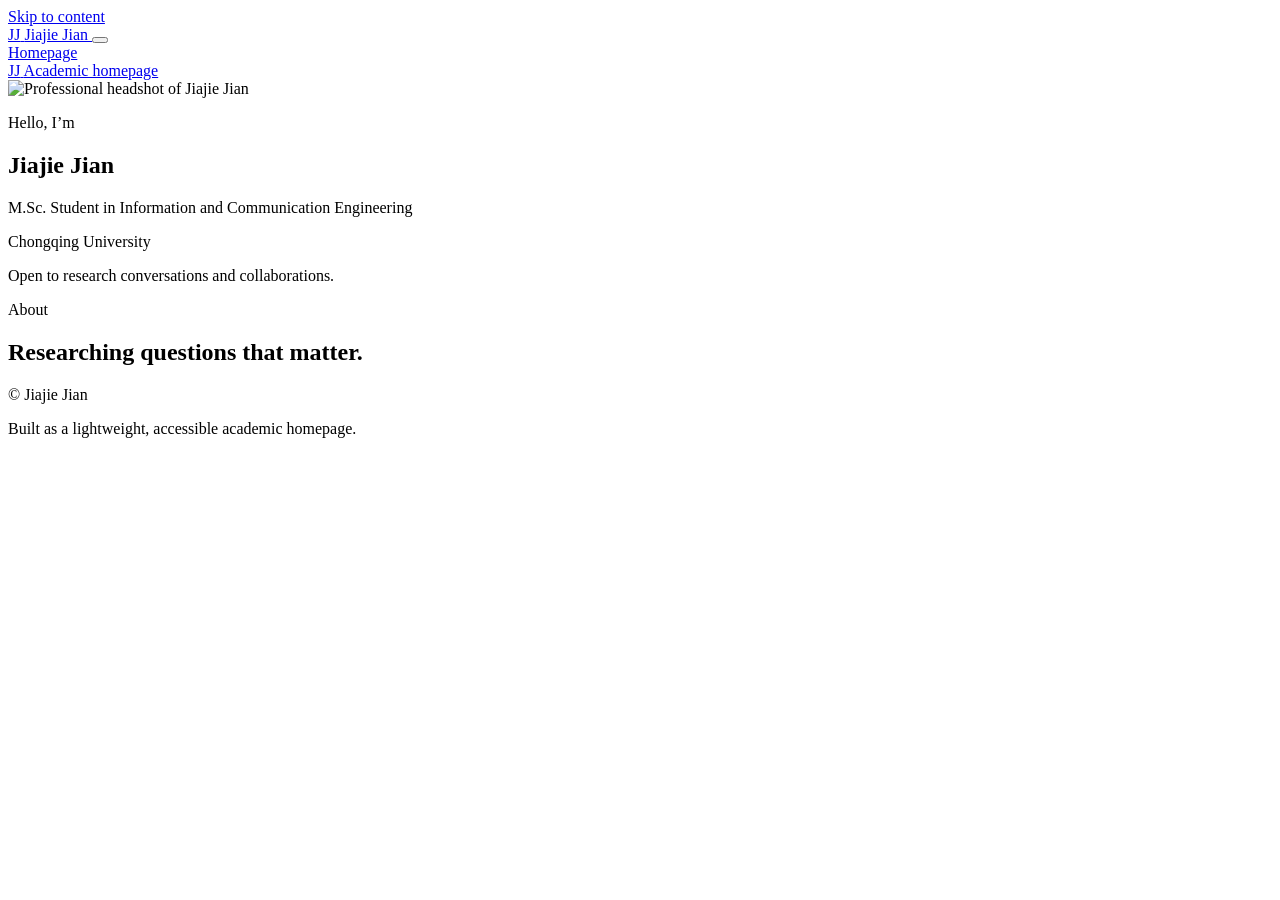
==== index.html @ 4a0895a1 "Refresh renamed site assets" ====
<!doctype html>
<html lang="en">
  <head>
    <meta charset="UTF-8" />
    <meta name="viewport" content="width=device-width, initial-scale=1.0" />
    <meta
      name="description"
      content="Academic homepage of Jiajie Jian — wireless systems, signal processing, publications, and research."
    />
    <meta name="theme-color" content="#fdfefe" />
    <title>Jiajie Jian · Academic Homepage</title>
    <link rel="icon" href="assets/favicon.svg?v=6" type="image/svg+xml" />
    <link rel="stylesheet" href="styles.css?v=5" />
    <link rel="stylesheet" href="publication-gallery.css" />
    <link rel="stylesheet" href="editorial.css?v=34" />
    <script src="site-data.js?v=9" defer></script>
    <script src="script.js?v=14" defer></script>
    <script src="analytics.js?v=2" defer></script>
  </head>
  <body class="theme-editorial">
    <a class="skip-link" href="#main-content">Skip to content</a>

    <header class="mobile-header">
      <a class="mobile-brand" href="#about" aria-label="Go to the top">
        <span class="brand-mark" data-initials>JJ</span>
        <span data-short-name>Jiajie Jian</span>
      </a>
      <button
        class="menu-button"
        type="button"
        aria-expanded="false"
        aria-controls="mobile-navigation"
        aria-label="Open navigation"
      >
        <span></span><span></span><span></span>
      </button>
    </header>
    <nav class="mobile-nav" id="mobile-navigation" aria-label="Mobile navigation"></nav>

    <nav class="desktop-nav" aria-label="Main navigation">
      <a class="nav-home" href="#about" aria-label="Homepage">Homepage</a>
      <div class="nav-links" id="desktop-navigation"></div>
    </nav>

    <div class="page-shell">
      <aside class="sidebar" aria-label="Profile">
        <div class="sidebar-inner">
          <a class="brand" href="#about" aria-label="Go to the top">
            <span class="brand-mark" data-initials>JJ</span>
            <span class="brand-wordmark">Academic homepage</span>
          </a>

          <div class="profile">
            <div class="portrait-frame">
              <img
                id="profile-photo"
                src="assets/jace-or-jian-city-profile.png"
                alt="Professional headshot of Jiajie Jian"
              />
            </div>
            <p class="eyebrow">Hello, I’m</p>
            <h1 id="profile-name">Jiajie Jian</h1>
            <p class="profile-role" id="profile-role">M.Sc. Student in Information and Communication Engineering</p>
            <p class="profile-affiliation" id="profile-affiliation">Chongqing University</p>
          </div>

          <div class="profile-meta" id="profile-meta"></div>
          <div class="profile-links" id="profile-links"></div>

          <p class="sidebar-note">
            Open to research conversations and collaborations.
          </p>
        </div>
      </aside>

      <div class="content-column">
        <main id="main-content">
          <section class="hero section-block" id="about" data-section="about">
            <div class="section-kicker">About</div>
            <h2 id="hero-heading">Researching questions that matter.</h2>
            <div class="intro-copy" id="intro-copy"></div>
            <div class="hero-actions" id="hero-actions"></div>
            <div class="research-strip" id="research-strip"></div>
          </section>

          <div id="dynamic-sections"></div>
        </main>

        <footer>
          <p>© <span id="current-year"></span> <span data-short-name>Jiajie Jian</span></p>
          <p>Built as a lightweight, accessible academic homepage.</p>
        </footer>
      </div>
    </div>

    <noscript>
      <div class="noscript-message">This site needs JavaScript enabled to display its content.</div>
    </noscript>
  </body>
</html>
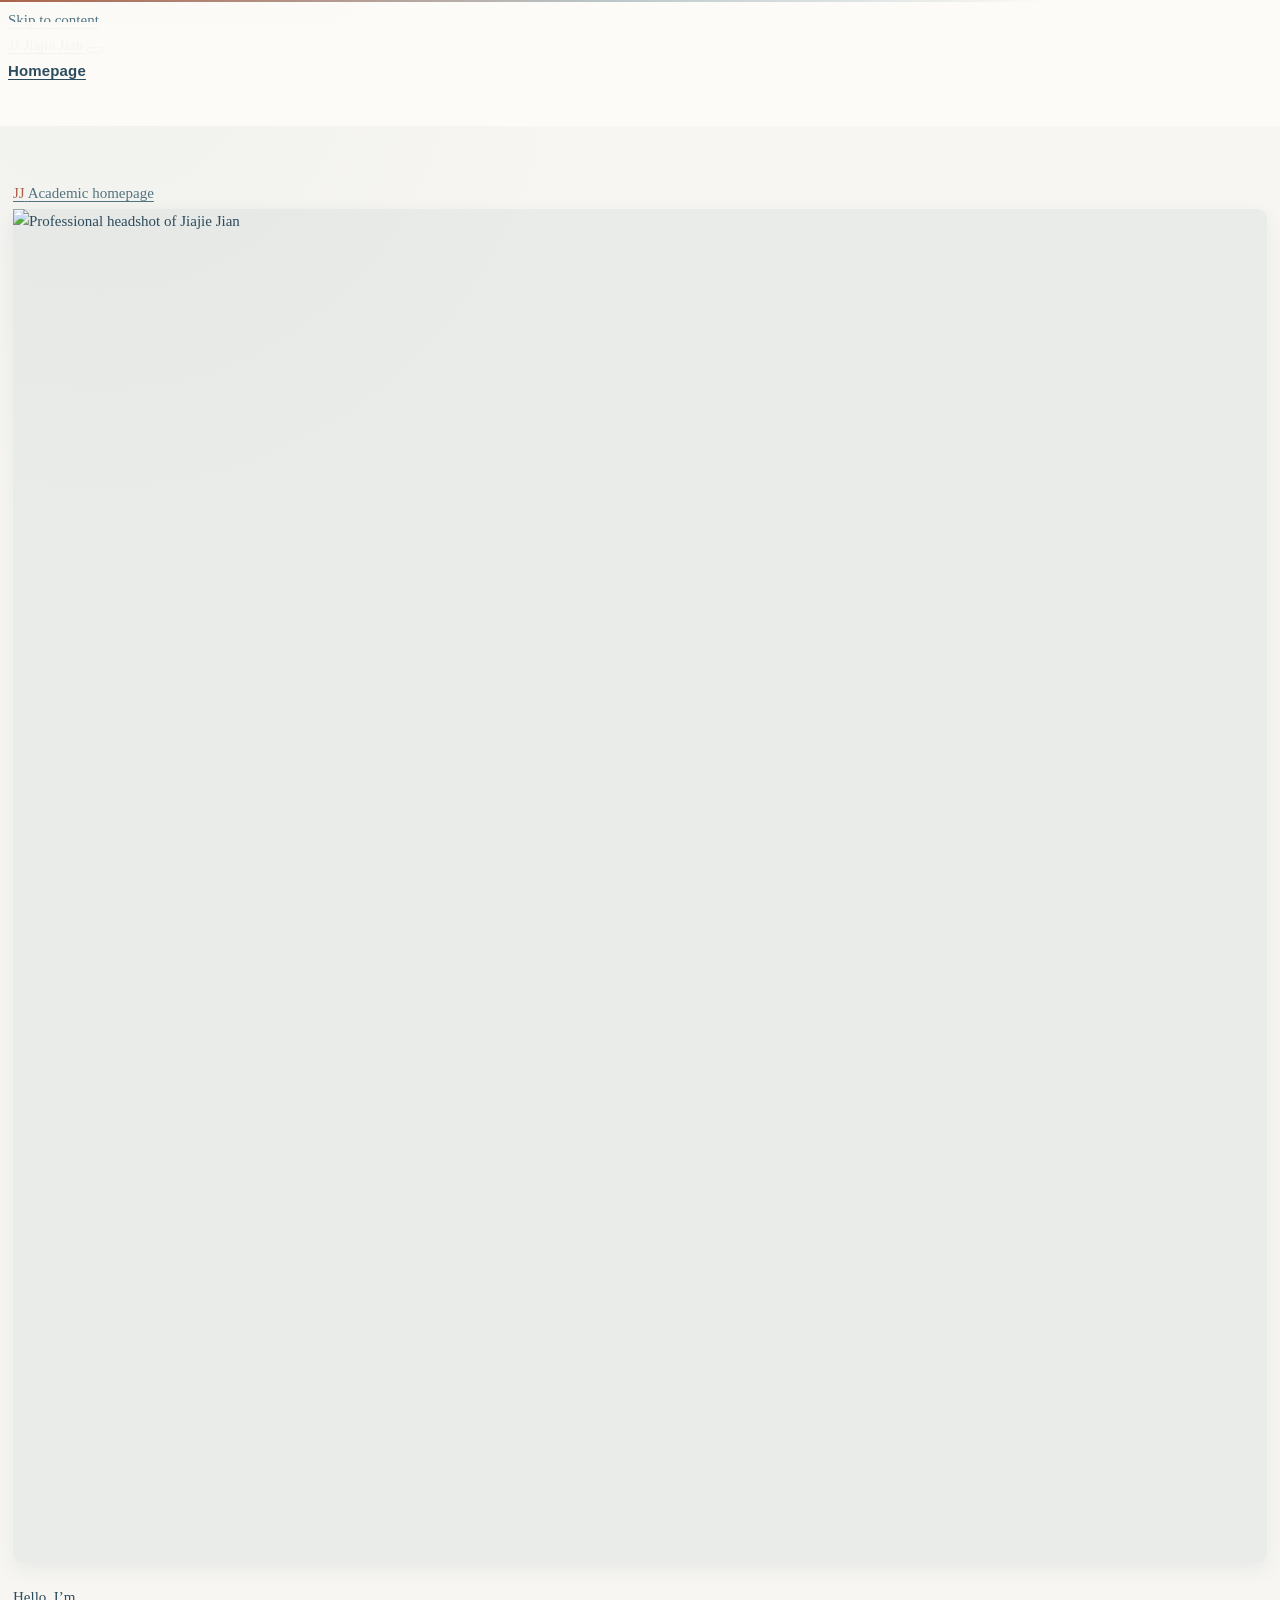
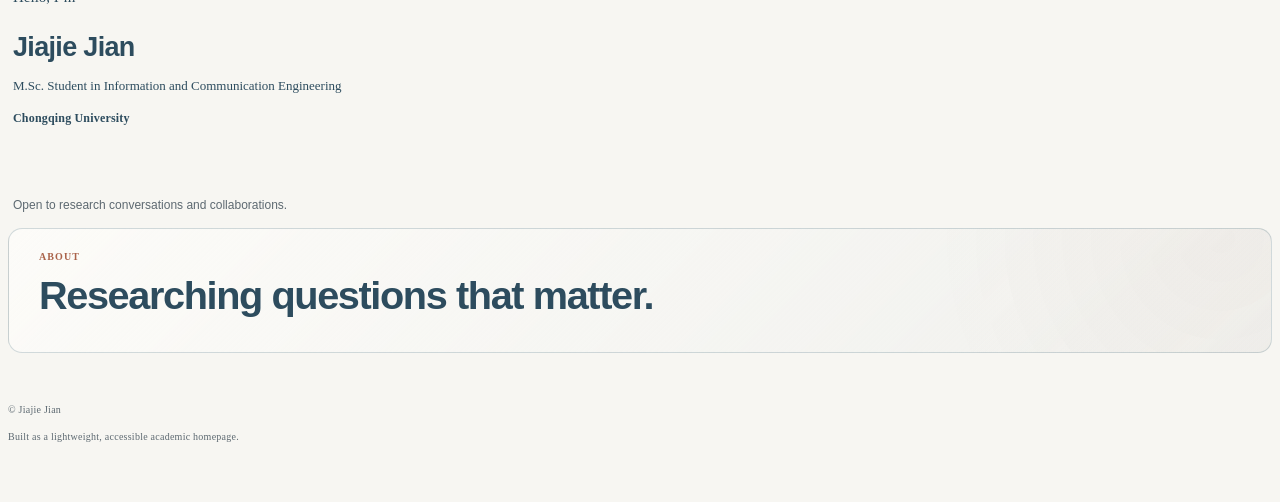
==== commit faba6e97: "Refine homepage layout and update CV" ====
--- a/index.html
+++ b/index.html
@@ -7,14 +7,14 @@
       name="description"
       content="Academic homepage of Jiajie Jian — wireless systems, signal processing, publications, and research."
     />
-    <meta name="theme-color" content="#fdfefe" />
+    <meta name="theme-color" content="#f7f6f2" />
     <title>Jiajie Jian · Academic Homepage</title>
     <link rel="icon" href="assets/favicon.svg?v=6" type="image/svg+xml" />
     <link rel="stylesheet" href="styles.css?v=5" />
     <link rel="stylesheet" href="publication-gallery.css" />
-    <link rel="stylesheet" href="editorial.css?v=34" />
-    <script src="site-data.js?v=9" defer></script>
-    <script src="script.js?v=14" defer></script>
+    <link rel="stylesheet" href="editorial.css?v=42" />
+    <script src="site-data.js?v=12" defer></script>
+    <script src="script.js?v=16" defer></script>
     <script src="analytics.js?v=2" defer></script>
   </head>
   <body class="theme-editorial">
--- a/editorial.css
+++ b/editorial.css
@@ -0,0 +1,2343 @@
+/*
+ * Fresh academic theme.
+ * Keeps the editorial information hierarchy while restoring the light,
+ * approachable character of the original homepage.
+ */
+
+:root {
+  --palette-bg: #f7f6f2;
+  --palette-surface: #fcfbf8;
+  --palette-primary: #2d4c5e;
+  --palette-secondary: #5d6971;
+  --palette-accent: #527482;
+  --palette-highlight: #aa634a;
+  --palette-bg-rgb: 247 246 242;
+  --palette-surface-rgb: 252 251 248;
+  --palette-primary-rgb: 45 76 94;
+  --palette-secondary-rgb: 93 105 113;
+  --palette-accent-rgb: 82 116 130;
+  --palette-highlight-rgb: 170 99 74;
+  --paper: var(--palette-bg);
+  --paper-deep: rgb(var(--palette-accent-rgb) / 8%);
+  --surface: var(--palette-surface);
+  --surface-muted: rgb(var(--palette-accent-rgb) / 5%);
+  --ink: var(--palette-primary);
+  --heading: var(--palette-primary);
+  --muted: var(--palette-secondary);
+  --link: var(--palette-accent);
+  --accent: var(--palette-accent);
+  --accent-dark: var(--palette-accent);
+  --accent-soft: rgb(var(--palette-accent-rgb) / 12%);
+  --line: rgb(var(--palette-accent-rgb) / 25%);
+  --line-strong: rgb(var(--palette-accent-rgb) / 40%);
+  --page-width: 1280px;
+  --sidebar-width: 200px;
+  --sans: "Segoe UI", "Trebuchet MS", Arial, sans-serif;
+  --display: var(--sans);
+  --shadow-soft: 0 14px 36px rgb(var(--palette-primary-rgb) / 7%);
+}
+
+body.theme-editorial {
+  min-height: 100vh;
+  color: var(--ink);
+  background:
+    radial-gradient(circle at 8% 2%, rgb(var(--palette-surface-rgb) / 94%), transparent 31rem),
+    linear-gradient(180deg, var(--palette-surface) 0, var(--paper) 28rem, #f3f1eb 100%);
+  font-size: 15px;
+  line-height: 1.68;
+}
+
+body.theme-editorial::before {
+  position: fixed;
+  z-index: 90;
+  top: 0;
+  right: 0;
+  left: 0;
+  height: 2px;
+  background: linear-gradient(90deg, var(--palette-highlight), var(--accent) 48%, transparent 82%);
+  content: "";
+}
+
+.theme-editorial a {
+  text-underline-offset: 3px;
+  text-decoration-thickness: 1px;
+}
+
+.theme-editorial a:hover {
+  color: var(--accent-dark);
+}
+
+.theme-editorial .desktop-nav {
+  position: sticky;
+  z-index: 50;
+  top: 0;
+  grid-template-columns: var(--sidebar-width) minmax(0, 1fr);
+  gap: 38px;
+  min-height: 72px;
+  border-bottom-color: rgb(189 181 170 / 72%);
+  background: rgb(247 244 238 / 90%);
+  box-shadow: 0 -18px 0 18px rgb(247 244 238 / 90%);
+  backdrop-filter: blur(18px);
+}
+
+.theme-editorial .nav-home {
+  color: var(--heading);
+  font-family: var(--display);
+  font-size: 16px;
+  letter-spacing: 0.01em;
+}
+
+.theme-editorial .nav-links {
+  gap: clamp(18px, 2.4vw, 34px);
+}
+
+.theme-editorial .nav-link {
+  padding: 25px 0 20px;
+  color: #58666f;
+  font-size: 11px;
+  font-weight: 700;
+  letter-spacing: 0.09em;
+  text-transform: uppercase;
+}
+
+.theme-editorial .nav-link::after {
+  position: absolute;
+  right: 0;
+  bottom: -1px;
+  left: 0;
+  height: 2px;
+  background: var(--accent);
+  content: "";
+  opacity: 0;
+  transform: scaleX(0.45);
+  transition: opacity 0.2s ease, transform 0.25s ease;
+}
+
+.theme-editorial .nav-link:hover,
+.theme-editorial .nav-link.is-active {
+  color: var(--heading);
+  text-decoration: none;
+}
+
+.theme-editorial .nav-link:hover::after,
+.theme-editorial .nav-link.is-active::after {
+  opacity: 1;
+  transform: scaleX(1);
+}
+
+.theme-editorial .page-shell {
+  grid-template-columns: var(--sidebar-width) minmax(0, 1fr);
+  gap: 38px;
+  margin-top: 42px;
+}
+
+.theme-editorial .sidebar-inner {
+  top: 100px;
+  overflow: hidden;
+  padding: 22px;
+  border: 1px solid var(--line);
+  border-radius: 3px;
+  background: rgb(255 254 250 / 82%);
+  box-shadow: var(--shadow-soft);
+  backdrop-filter: blur(8px);
+}
+
+.theme-editorial .sidebar-inner::before {
+  position: absolute;
+  top: 0;
+  right: 0;
+  left: 0;
+  height: 4px;
+  background: linear-gradient(90deg, var(--heading) 0 70%, var(--accent) 70%);
+  content: "";
+}
+
+.theme-editorial .portrait-frame {
+  width: 100%;
+  height: auto;
+  aspect-ratio: 1 / 1.08;
+  margin: 2px 0 22px;
+  border-color: #c9c0b5;
+  border-radius: 2px;
+  background: var(--paper-deep);
+  box-shadow: none;
+}
+
+.theme-editorial .portrait-frame img {
+  object-position: center center;
+  filter: saturate(0.92) contrast(1.02);
+  transition: filter 0.35s ease, transform 0.45s ease;
+}
+
+.theme-editorial .portrait-frame:hover img {
+  filter: saturate(1) contrast(1.02);
+  transform: scale(1.018);
+}
+
+.theme-editorial .profile h1 {
+  margin-bottom: 8px;
+  color: var(--heading);
+  font-family: var(--display);
+  font-size: 28px;
+  font-weight: 600;
+  letter-spacing: -0.025em;
+  line-height: 1.12;
+}
+
+.theme-editorial .profile-role {
+  margin-bottom: 6px;
+  color: #59676e;
+  font-size: 13px;
+  line-height: 1.55;
+}
+
+.theme-editorial .profile-affiliation {
+  color: var(--accent-dark);
+  font-size: 12px;
+  font-weight: 700;
+  letter-spacing: 0.035em;
+  text-transform: uppercase;
+}
+
+.theme-editorial .profile-meta {
+  gap: 9px;
+  margin-top: 19px;
+  padding-top: 17px;
+  border-top: 1px solid var(--line);
+  font-size: 12px;
+}
+
+.theme-editorial .meta-item {
+  grid-template-columns: 17px minmax(0, 1fr);
+  gap: 6px;
+}
+
+.theme-editorial .meta-icon {
+  color: var(--accent);
+}
+
+.theme-editorial .profile-links {
+  margin-top: 16px;
+  font-size: 12px;
+}
+
+.theme-editorial .profile-link {
+  display: flex;
+  align-items: center;
+  justify-content: space-between;
+  padding: 9px 11px;
+  border: 1px solid var(--line);
+  color: var(--heading);
+  font-weight: 700;
+  letter-spacing: 0.02em;
+  transition: border-color 0.2s ease, background 0.2s ease, transform 0.2s ease;
+}
+
+.theme-editorial .profile-link::before {
+  display: none;
+}
+
+.theme-editorial .profile-link::after {
+  color: var(--accent);
+  content: "↗";
+}
+
+.theme-editorial .profile-link:hover {
+  border-color: var(--accent);
+  background: var(--surface-muted);
+  text-decoration: none;
+  transform: translateY(-1px);
+}
+
+.theme-editorial .sidebar-note {
+  display: block;
+  margin: 17px 0 0;
+  padding-top: 15px;
+  border-top: 1px solid var(--line);
+  color: var(--muted);
+  font-family: var(--display);
+  font-size: 12px;
+  font-style: italic;
+  line-height: 1.55;
+}
+
+.theme-editorial .content-column {
+  padding-bottom: 8px;
+}
+
+.theme-editorial .section-block {
+  padding-bottom: 58px;
+  scroll-margin-top: 14px;
+}
+
+.theme-editorial .hero {
+  position: relative;
+  overflow: hidden;
+  margin-bottom: 56px;
+  padding: clamp(32px, 4.5vw, 58px);
+  border: 1px solid var(--line);
+  background:
+    linear-gradient(135deg, rgb(255 255 255 / 78%), transparent 55%),
+    var(--surface);
+  box-shadow: var(--shadow-soft);
+  animation: editorial-rise 0.55s ease-out both;
+}
+
+.theme-editorial .hero::before {
+  position: absolute;
+  top: 0;
+  bottom: 0;
+  left: 0;
+  width: 5px;
+  background: var(--accent);
+  content: "";
+}
+
+.theme-editorial .hero::after {
+  position: absolute;
+  top: -78px;
+  right: -65px;
+  width: 210px;
+  height: 210px;
+  border: 1px solid rgb(164 95 60 / 18%);
+  border-radius: 50%;
+  content: "";
+}
+
+.theme-editorial .hero > .section-kicker,
+.theme-editorial .section-heading .section-kicker {
+  display: block;
+}
+
+.theme-editorial .hero > .section-kicker {
+  margin-bottom: 15px;
+  color: var(--accent-dark);
+  font-size: 10px;
+  font-weight: 700;
+  letter-spacing: 0.18em;
+  text-transform: uppercase;
+}
+
+.theme-editorial .hero h2 {
+  position: relative;
+  z-index: 1;
+  max-width: 790px;
+  margin: 0 0 22px;
+  color: var(--heading);
+  font-family: var(--display);
+  font-size: clamp(31px, 3.45vw, 46px);
+  font-weight: 500;
+  letter-spacing: -0.032em;
+  line-height: 1.17;
+}
+
+.theme-editorial .intro-copy {
+  position: relative;
+  z-index: 1;
+  max-width: 820px;
+  color: #43515a;
+  font-size: 15px;
+  line-height: 1.72;
+}
+
+.theme-editorial .intro-copy p {
+  margin-bottom: 10px;
+}
+
+.theme-editorial .intro-copy p:last-child {
+  margin-bottom: 0;
+  color: var(--heading);
+  font-weight: 700;
+}
+
+.theme-editorial .hero-actions {
+  position: relative;
+  z-index: 1;
+  display: flex;
+  flex-wrap: wrap;
+  gap: 10px;
+  margin-top: 25px;
+}
+
+.theme-editorial .button {
+  appearance: none;
+  display: inline-flex;
+  min-height: 40px;
+  padding: 10px 15px;
+  align-items: center;
+  justify-content: center;
+  border: 1px solid var(--heading);
+  color: var(--heading);
+  background: transparent;
+  cursor: pointer;
+  font-family: var(--sans);
+  font-size: 11px;
+  font-weight: 700;
+  letter-spacing: 0.075em;
+  text-transform: uppercase;
+  transition: color 0.2s ease, background 0.2s ease, transform 0.2s ease;
+}
+
+.theme-editorial .button-primary {
+  color: #fff;
+  background: var(--heading);
+}
+
+.theme-editorial .button.is-copied {
+  border-color: #4f725f;
+  color: #fff;
+  background: #4f725f;
+}
+
+.theme-editorial .button:disabled {
+  cursor: default;
+}
+
+.theme-editorial .button:hover {
+  color: #fff;
+  background: var(--accent-dark);
+  text-decoration: none;
+  transform: translateY(-2px);
+}
+
+.theme-editorial .research-strip {
+  position: relative;
+  z-index: 1;
+  display: grid;
+  grid-template-columns: 120px minmax(0, 1fr);
+  gap: 18px;
+  margin-top: 29px;
+  padding-top: 20px;
+  border-top: 1px solid var(--line);
+}
+
+.theme-editorial .strip-label {
+  margin: 0;
+  color: var(--accent-dark);
+  font-size: 10px;
+  font-weight: 700;
+  letter-spacing: 0.11em;
+  text-transform: uppercase;
+}
+
+.theme-editorial .interest-tags {
+  display: flex;
+  flex-wrap: wrap;
+  gap: 4px 18px;
+}
+
+.theme-editorial .interest-tag {
+  position: relative;
+  color: #47555e;
+  font-family: var(--display);
+  font-size: 12px;
+}
+
+.theme-editorial .interest-tag:not(:last-child)::after {
+  position: absolute;
+  right: -11px;
+  color: var(--accent);
+  content: "·";
+}
+
+.theme-editorial .section-heading {
+  display: grid;
+  grid-template-columns: minmax(0, 1fr) auto;
+  gap: 24px;
+  align-items: end;
+  margin: 0 0 24px;
+  padding: 0 0 13px;
+  border-bottom: 1px solid var(--line-strong);
+}
+
+.theme-editorial .section-heading > div {
+  display: flex;
+  gap: 16px;
+  align-items: baseline;
+}
+
+.theme-editorial .section-heading .section-kicker {
+  min-width: 82px;
+  margin: 0;
+  color: var(--accent-dark);
+  font-size: 9px;
+  font-weight: 700;
+  letter-spacing: 0.17em;
+  text-transform: uppercase;
+}
+
+.theme-editorial .section-title {
+  margin: 0;
+  color: var(--heading);
+  font-family: var(--display);
+  font-size: 31px;
+  font-weight: 500;
+  letter-spacing: -0.025em;
+  line-height: 1.15;
+}
+
+.theme-editorial .section-index {
+  display: inline-block;
+  padding-bottom: 3px;
+  color: var(--accent);
+  font-size: 10px;
+  font-weight: 700;
+  letter-spacing: 0.12em;
+}
+
+.theme-editorial .section-intro {
+  max-width: 780px;
+  margin: -4px 0 22px 98px;
+  color: var(--muted);
+  font-family: var(--display);
+  font-size: 14px;
+  font-style: italic;
+  line-height: 1.62;
+}
+
+.theme-editorial .timeline {
+  border-top: 1px solid var(--line);
+}
+
+.theme-editorial .timeline-item {
+  display: grid;
+  grid-template-columns: 190px minmax(0, 1fr);
+  gap: 28px;
+  margin: 0;
+  padding: 23px 0;
+  border-bottom: 1px solid var(--line);
+}
+
+.theme-editorial .timeline-item::before,
+.theme-editorial .award-item::before,
+.theme-editorial .skill-group::before,
+.theme-editorial .news-item::before {
+  display: none;
+}
+
+.theme-editorial .timeline-date {
+  display: block;
+  margin: 2px 0 0;
+  color: var(--accent-dark);
+  font-size: 10px;
+  font-style: normal;
+  font-weight: 700;
+  letter-spacing: 0.075em;
+  line-height: 1.55;
+  text-transform: uppercase;
+}
+
+.theme-editorial .timeline-date::after,
+.theme-editorial .timeline-body h3::after,
+.theme-editorial .timeline-school::after,
+.theme-editorial .award-year::after,
+.theme-editorial .award-item h3::after,
+.theme-editorial .skill-group h3::after {
+  content: none;
+}
+
+.theme-editorial .timeline-body {
+  display: block;
+}
+
+.theme-editorial .timeline-body h3 {
+  display: block;
+  margin: 0 0 6px;
+  color: var(--heading);
+  font-family: var(--display);
+  font-size: 18px;
+  font-weight: 600;
+  line-height: 1.35;
+}
+
+.theme-editorial .timeline-school,
+.theme-editorial .timeline-location {
+  display: inline;
+  color: #64727a;
+  font-size: 13px;
+}
+
+.theme-editorial .timeline-school::after {
+  content: " · ";
+}
+
+.theme-editorial .detail-list {
+  margin: 10px 0 0;
+  padding-left: 18px;
+  color: var(--muted);
+  font-size: 12px;
+}
+
+.theme-editorial .research-grid {
+  display: grid;
+  grid-template-columns: repeat(3, minmax(0, 1fr));
+  gap: 14px;
+  margin: 0;
+  padding: 0;
+  list-style: none;
+}
+
+.theme-editorial .research-card {
+  min-width: 0;
+  min-height: 190px;
+  margin: 0;
+  padding: 21px 20px 19px;
+  border: 1px solid var(--line);
+  border-top: 3px solid var(--heading);
+  background: rgb(255 254 250 / 70%);
+  transition: border-color 0.25s ease, box-shadow 0.25s ease, transform 0.25s ease;
+}
+
+.theme-editorial .research-card:hover {
+  border-color: #c1b6aa;
+  box-shadow: 0 12px 34px rgb(48 40 31 / 7%);
+  transform: translateY(-3px);
+}
+
+.theme-editorial .research-number {
+  display: block;
+  margin-bottom: 28px;
+  color: var(--accent);
+  font-family: var(--display);
+  font-size: 12px;
+  font-style: italic;
+}
+
+.theme-editorial .research-card strong {
+  display: block;
+  margin-bottom: 9px;
+  color: var(--heading);
+  font-family: var(--display);
+  font-size: 17px;
+  font-weight: 600;
+  line-height: 1.3;
+}
+
+.theme-editorial .research-description {
+  color: var(--muted);
+  font-size: 12px;
+  line-height: 1.62;
+}
+
+.theme-editorial .publication-list,
+.theme-editorial .project-list {
+  border-top: 1px solid var(--line);
+}
+
+.theme-editorial .publication,
+.theme-editorial .project {
+  grid-template-columns: 104px minmax(0, 1fr);
+  gap: 30px;
+  padding: 29px 0 31px;
+  border-bottom-color: var(--line);
+}
+
+.theme-editorial .publication:first-child {
+  padding-top: 29px;
+}
+
+.theme-editorial .publication-meta,
+.theme-editorial .project-meta {
+  gap: 5px;
+  padding-top: 4px;
+}
+
+.theme-editorial .publication-year,
+.theme-editorial .project-period {
+  color: var(--accent-dark);
+  font-family: var(--display);
+  font-size: 19px;
+  font-weight: 500;
+}
+
+.theme-editorial .publication-venue,
+.theme-editorial .project-status {
+  color: var(--muted);
+  font-size: 9px;
+  letter-spacing: 0.08em;
+}
+
+.theme-editorial .featured-label {
+  display: block;
+  margin: 0 0 7px;
+  color: var(--accent);
+  font-size: 9px;
+  font-weight: 700;
+  letter-spacing: 0.15em;
+  text-transform: uppercase;
+}
+
+.theme-editorial .publication h3,
+.theme-editorial .project h3 {
+  margin-bottom: 10px;
+  color: var(--heading);
+  font-family: var(--display);
+  font-size: 21px;
+  font-weight: 600;
+  letter-spacing: -0.012em;
+  line-height: 1.34;
+}
+
+.theme-editorial .publication-authors,
+.theme-editorial .publication-description,
+.theme-editorial .project-description {
+  margin-bottom: 8px;
+  font-size: 12px;
+  line-height: 1.65;
+}
+
+.theme-editorial .publication-description,
+.theme-editorial .project-description {
+  color: var(--muted);
+  font-family: var(--display);
+  font-style: italic;
+}
+
+.theme-editorial .publication-supplementary {
+  color: var(--muted);
+  font-size: 10px;
+}
+
+.theme-editorial .publication-links {
+  gap: 7px 9px;
+  margin-top: 12px;
+  font-size: 10px;
+}
+
+.theme-editorial .publication-links a {
+  padding: 5px 8px;
+  border: 1px solid var(--line);
+  color: var(--heading);
+  font-weight: 700;
+  letter-spacing: 0.06em;
+  text-transform: uppercase;
+  transition: border-color 0.2s ease, background 0.2s ease;
+}
+
+.theme-editorial .publication-links a:hover {
+  border-color: var(--accent);
+  background: var(--surface);
+  text-decoration: none;
+}
+
+.theme-editorial .publication-figures,
+.theme-editorial .project-figures {
+  gap: 12px;
+  margin: 17px 0 12px;
+}
+
+.theme-editorial .publication-figure,
+.theme-editorial .project-figure {
+  border-color: var(--line);
+  border-radius: 2px;
+  background: var(--surface);
+  box-shadow: 0 6px 22px rgb(48 40 31 / 5%);
+}
+
+.theme-editorial .publication-figure a,
+.theme-editorial .project-figure a {
+  border-bottom-color: var(--line);
+  background:
+    linear-gradient(135deg, rgb(255 255 255 / 70%), transparent),
+    var(--surface-muted);
+  transition: background 0.2s ease;
+}
+
+.theme-editorial .publication-figure a:hover,
+.theme-editorial .project-figure a:hover {
+  background: var(--surface);
+}
+
+.theme-editorial .publication-figure figcaption,
+.theme-editorial .project-figure figcaption {
+  padding: 9px 10px 10px;
+  color: var(--muted);
+  font-family: var(--display);
+  font-size: 10px;
+  font-style: italic;
+}
+
+.theme-editorial .image-hover-preview {
+  border-color: var(--line-strong);
+  border-radius: 3px;
+  background: var(--surface);
+  box-shadow: 0 26px 70px rgb(29 40 48 / 22%), 0 5px 18px rgb(29 40 48 / 12%);
+}
+
+.theme-editorial .image-hover-preview img,
+.theme-editorial .image-hover-preview.is-portrait,
+.theme-editorial .image-hover-preview.is-portrait img {
+  border-radius: 1px;
+}
+
+.theme-editorial .award-list {
+  display: grid;
+  grid-template-columns: repeat(2, minmax(0, 1fr));
+  gap: 14px;
+}
+
+.theme-editorial .award-item {
+  display: block;
+  margin: 0;
+  padding: 22px;
+  border: 1px solid var(--line);
+  background: rgb(255 254 250 / 62%);
+}
+
+.theme-editorial .award-year,
+.theme-editorial .award-item > div,
+.theme-editorial .award-item h3,
+.theme-editorial .award-item p {
+  display: block;
+}
+
+.theme-editorial .award-year {
+  margin: 0 0 23px;
+  color: var(--accent);
+  font-family: var(--display);
+  font-size: 13px;
+  font-style: italic;
+}
+
+.theme-editorial .award-item h3 {
+  margin: 0 0 6px;
+  color: var(--heading);
+  font-family: var(--display);
+  font-size: 17px;
+  font-weight: 600;
+  line-height: 1.35;
+}
+
+.theme-editorial .award-item p {
+  color: var(--muted);
+  font-size: 11px;
+  font-weight: 400;
+}
+
+.theme-editorial .skills-grid {
+  display: grid;
+  grid-template-columns: repeat(3, minmax(0, 1fr));
+  gap: 14px;
+}
+
+.theme-editorial .skill-group {
+  margin: 0;
+  padding: 21px 20px;
+  border-top: 2px solid var(--accent);
+  background: rgb(255 254 250 / 52%);
+}
+
+.theme-editorial .skill-group h3,
+.theme-editorial .skill-items {
+  display: block;
+}
+
+.theme-editorial .skill-group h3 {
+  margin: 0 0 14px;
+  color: var(--heading);
+  font-family: var(--display);
+  font-size: 15px;
+  font-weight: 600;
+  line-height: 1.35;
+}
+
+.theme-editorial .skill-items {
+  display: flex;
+  flex-wrap: wrap;
+  gap: 6px;
+}
+
+.theme-editorial .skill-items span {
+  padding: 4px 7px;
+  border: 1px solid var(--line);
+  color: #6b7980;
+  font-size: 10px;
+  line-height: 1.3;
+}
+
+.theme-editorial .skill-items span:not(:last-child)::after {
+  content: none;
+}
+
+.theme-editorial .news-list {
+  border-top: 1px solid var(--line);
+}
+
+.theme-editorial .news-item {
+  grid-template-columns: 92px minmax(0, 1fr) auto;
+  gap: 22px;
+  margin: 0;
+  padding: 21px 0;
+  border-bottom: 1px solid var(--line);
+}
+
+.theme-editorial .news-date {
+  color: var(--accent-dark);
+  font-size: 10px;
+  font-style: normal;
+  font-weight: 700;
+  letter-spacing: 0.08em;
+}
+
+.theme-editorial .news-item p {
+  color: #606e75;
+  font-family: var(--display);
+  font-size: 13px;
+  line-height: 1.55;
+}
+
+.theme-editorial .new-badge {
+  display: inline-flex;
+  height: 22px;
+  padding: 0 8px;
+  align-items: center;
+  border: 1px solid var(--accent-soft);
+  color: var(--accent-dark);
+  font-size: 8px;
+  font-weight: 700;
+  letter-spacing: 0.1em;
+  text-transform: uppercase;
+}
+
+.theme-editorial footer {
+  justify-content: space-between;
+  margin-top: 8px;
+  padding: 23px 0 30px;
+  border-top-color: var(--line-strong);
+  color: var(--muted);
+  font-size: 10px;
+  letter-spacing: 0.025em;
+}
+
+.theme-editorial footer p:last-child::before {
+  content: "";
+}
+
+@keyframes editorial-rise {
+  from {
+    opacity: 0;
+    transform: translateY(10px);
+  }
+
+  to {
+    opacity: 1;
+    transform: none;
+  }
+}
+
+@media (max-width: 1080px) {
+  :root {
+    --sidebar-width: 185px;
+  }
+
+  .theme-editorial .desktop-nav,
+  .theme-editorial .page-shell {
+    gap: 30px;
+  }
+
+  .theme-editorial .sidebar-inner {
+    padding: 18px;
+  }
+
+  .theme-editorial .research-card {
+    min-height: 210px;
+  }
+}
+
+@media (max-width: 820px) {
+  body.theme-editorial {
+    background: var(--paper);
+  }
+
+  body.theme-editorial::before {
+    z-index: 60;
+  }
+
+  .theme-editorial .mobile-header {
+    height: 64px;
+    padding: 0 18px;
+    border-bottom-color: var(--line);
+    background: rgb(247 244 238 / 94%);
+    backdrop-filter: blur(16px);
+  }
+
+  .theme-editorial .mobile-brand {
+    color: var(--heading);
+    font-family: var(--display);
+    font-size: 14px;
+  }
+
+  .theme-editorial .brand-mark {
+    border-color: var(--accent);
+    border-radius: 2px;
+    color: var(--accent-dark);
+    font-family: var(--sans);
+    letter-spacing: 0.06em;
+  }
+
+  .theme-editorial .menu-button span {
+    background: var(--heading);
+  }
+
+  .theme-editorial .mobile-nav {
+    top: 64px;
+    padding: 18px 22px;
+    background: var(--surface);
+  }
+
+  .theme-editorial .mobile-nav .nav-link {
+    padding: 13px 2px;
+    border-bottom-color: var(--line);
+    color: var(--heading);
+    font-family: var(--display);
+    font-size: 18px;
+    text-transform: none;
+  }
+
+  .theme-editorial .page-shell {
+    width: min(calc(100% - 34px), 720px);
+    margin-top: 25px;
+  }
+
+  .theme-editorial .sidebar-inner {
+    overflow: visible;
+    padding: 19px;
+    border-color: var(--line);
+    background: rgb(255 254 250 / 72%);
+  }
+
+  .theme-editorial .profile {
+    grid-template-columns: 128px minmax(0, 1fr);
+    column-gap: 20px;
+  }
+
+  .theme-editorial .portrait-frame {
+    width: 128px;
+    height: 142px;
+    aspect-ratio: auto;
+  }
+
+  .theme-editorial .profile h1 {
+    font-size: 25px;
+  }
+
+  .theme-editorial .profile-role,
+  .theme-editorial .profile-affiliation {
+    font-size: 12px;
+  }
+
+  .theme-editorial .profile-meta {
+    grid-template-columns: repeat(2, minmax(0, max-content));
+    margin-top: 17px;
+  }
+
+  .theme-editorial .sidebar-note {
+    display: none;
+  }
+
+  .theme-editorial .content-column {
+    margin-top: 28px;
+  }
+
+  .theme-editorial .hero {
+    margin-bottom: 47px;
+    padding: 34px;
+  }
+
+  .theme-editorial .section-block {
+    padding-bottom: 49px;
+    scroll-margin-top: 12px;
+  }
+
+  .theme-editorial .research-grid,
+  .theme-editorial .skills-grid {
+    grid-template-columns: minmax(0, 1fr);
+  }
+
+  .theme-editorial .research-card {
+    min-height: 0;
+  }
+
+  .theme-editorial .research-number {
+    margin-bottom: 16px;
+  }
+}
+
+@media (max-width: 560px) {
+  .theme-editorial .page-shell {
+    width: calc(100% - 26px);
+  }
+
+  .theme-editorial .sidebar-inner {
+    padding: 15px;
+  }
+
+  .theme-editorial .profile {
+    grid-template-columns: 96px minmax(0, 1fr);
+    column-gap: 15px;
+  }
+
+  .theme-editorial .portrait-frame {
+    width: 96px;
+    height: 110px;
+  }
+
+  .theme-editorial .profile h1 {
+    font-size: 21px;
+  }
+
+  .theme-editorial .profile-role,
+  .theme-editorial .profile-affiliation,
+  .theme-editorial .profile-meta,
+  .theme-editorial .profile-links {
+    font-size: 11px;
+  }
+
+  .theme-editorial .profile-meta {
+    grid-template-columns: minmax(0, 1fr);
+  }
+
+  .theme-editorial .hero {
+    margin-bottom: 42px;
+    padding: 28px 23px 25px;
+  }
+
+  .theme-editorial .hero h2 {
+    margin-bottom: 17px;
+    font-size: 29px;
+  }
+
+  .theme-editorial .intro-copy {
+    font-size: 13px;
+  }
+
+  .theme-editorial .research-strip {
+    display: block;
+    margin-top: 23px;
+    padding-top: 16px;
+  }
+
+  .theme-editorial .interest-tags {
+    margin-top: 10px;
+  }
+
+  .theme-editorial .section-heading {
+    gap: 12px;
+    margin-bottom: 20px;
+  }
+
+  .theme-editorial .section-heading > div {
+    display: block;
+  }
+
+  .theme-editorial .section-heading .section-kicker {
+    margin-bottom: 5px;
+  }
+
+  .theme-editorial .section-title {
+    font-size: 27px;
+  }
+
+  .theme-editorial .section-intro {
+    margin: -3px 0 19px;
+    font-size: 13px;
+  }
+
+  .theme-editorial .timeline-item {
+    display: block;
+    padding: 20px 0;
+  }
+
+  .theme-editorial .timeline-date {
+    margin-bottom: 8px;
+  }
+
+  .theme-editorial .publication,
+  .theme-editorial .project {
+    display: block;
+    padding: 25px 0 27px;
+  }
+
+  .theme-editorial .publication-meta,
+  .theme-editorial .project-meta {
+    flex-direction: row;
+    gap: 10px;
+    align-items: baseline;
+    margin-bottom: 9px;
+  }
+
+  .theme-editorial .publication-year,
+  .theme-editorial .project-period {
+    font-size: 17px;
+  }
+
+  .theme-editorial .publication h3,
+  .theme-editorial .project h3 {
+    font-size: 19px;
+  }
+
+  .theme-editorial .publication-figures,
+  .theme-editorial .project-figures {
+    grid-template-columns: minmax(0, 1fr);
+  }
+
+  .theme-editorial .award-list {
+    grid-template-columns: minmax(0, 1fr);
+  }
+
+  .theme-editorial .news-item {
+    grid-template-columns: 72px minmax(0, 1fr);
+    gap: 13px;
+  }
+
+  .theme-editorial .new-badge {
+    display: none;
+  }
+
+  .theme-editorial footer {
+    display: block;
+    text-align: left;
+  }
+}
+
+@media (prefers-reduced-motion: reduce) {
+  .theme-editorial .hero {
+    animation: none;
+  }
+}
+
+/*
+ * Fresh academic refinement
+ * A visual midpoint between the original minimal site and the editorial layout.
+ */
+
+.theme-editorial .desktop-nav {
+  min-height: 68px;
+  border-bottom-color: rgb(229 235 237 / 80%);
+  background: rgb(255 255 255 / 94%);
+  box-shadow: 0 -18px 0 18px rgb(255 255 255 / 94%);
+}
+
+.theme-editorial .nav-home {
+  font-size: 15px;
+  font-weight: 700;
+}
+
+.theme-editorial .nav-link {
+  padding: 23px 0 19px;
+  color: #748289;
+  font-size: 12px;
+  font-weight: 600;
+  letter-spacing: 0.015em;
+  text-transform: none;
+}
+
+.theme-editorial .sidebar-inner {
+  overflow: hidden;
+  border-color: var(--line);
+  border-radius: 12px;
+  background: rgb(255 255 255 / 91%);
+  box-shadow: var(--shadow-soft);
+}
+
+.theme-editorial .sidebar-inner::before {
+  display: none;
+}
+
+.theme-editorial .portrait-frame {
+  border-color: #eaf0f1;
+  border-radius: 10px;
+  background: var(--paper-deep);
+  box-shadow: 0 7px 20px rgb(37 75 97 / 7%);
+}
+
+.theme-editorial .profile h1 {
+  font-size: 27px;
+  font-weight: 700;
+  letter-spacing: -0.025em;
+}
+
+.theme-editorial .profile-affiliation {
+  color: var(--accent-dark);
+  font-weight: 650;
+  letter-spacing: 0.015em;
+  text-transform: none;
+}
+
+.theme-editorial .profile-link {
+  border-radius: 7px;
+  background: var(--surface-muted);
+  font-weight: 650;
+}
+
+.theme-editorial .profile-link:hover {
+  border-color: #dfeaed;
+  background: #fafcfc;
+}
+
+.theme-editorial .sidebar-note {
+  font-style: normal;
+}
+
+.theme-editorial .hero {
+  margin-bottom: 52px;
+  padding: clamp(31px, 4vw, 50px);
+  border-color: #eef2f3;
+  border-radius: 14px;
+  background:
+    radial-gradient(circle at 95% 8%, rgb(245 249 250 / 78%), transparent 18rem),
+    linear-gradient(135deg, #ffffff 0%, #fefefe 68%, #fafcfc 100%);
+  box-shadow: 0 16px 42px rgb(37 75 97 / 7%);
+}
+
+.theme-editorial .hero::before,
+.theme-editorial .hero::after {
+  display: none;
+}
+
+.theme-editorial .hero > .section-kicker {
+  margin-bottom: 12px;
+  color: var(--accent-dark);
+  font-size: 10px;
+  letter-spacing: 0.11em;
+}
+
+.theme-editorial .hero h2 {
+  max-width: 760px;
+  margin-bottom: 19px;
+  font-size: clamp(30px, 3.1vw, 40px);
+  font-weight: 720;
+  letter-spacing: -0.035em;
+  line-height: 1.18;
+}
+
+.theme-editorial .intro-copy {
+  color: #5f6e75;
+}
+
+.theme-editorial .button {
+  min-height: 39px;
+  border-color: var(--accent-dark);
+  border-radius: 7px;
+  color: var(--accent-dark);
+  font-size: 12px;
+  font-weight: 650;
+  letter-spacing: 0.015em;
+  text-transform: none;
+}
+
+.theme-editorial .button-primary {
+  border-color: #d8e7eb;
+  color: var(--heading);
+  background: #f2f7f8;
+}
+
+.theme-editorial .button:hover {
+  border-color: #cddfe4;
+  color: var(--heading);
+  background: #eaf3f5;
+  box-shadow: 0 7px 18px rgb(117 153 166 / 8%);
+}
+
+.theme-editorial .strip-label {
+  letter-spacing: 0.07em;
+}
+
+.theme-editorial .interest-tag {
+  color: #69777e;
+  font-size: 12px;
+  font-weight: 500;
+}
+
+.theme-editorial .section-heading {
+  margin-bottom: 22px;
+  padding-bottom: 12px;
+  border-bottom-color: var(--line);
+}
+
+.theme-editorial .section-heading .section-kicker {
+  color: var(--muted);
+  letter-spacing: 0.11em;
+}
+
+.theme-editorial .section-title {
+  font-size: 29px;
+  font-weight: 710;
+  letter-spacing: -0.025em;
+}
+
+.theme-editorial .section-index {
+  min-width: 29px;
+  padding: 4px 7px;
+  border-radius: 999px;
+  color: var(--accent-dark);
+  background: var(--accent-soft);
+  font-size: 9px;
+  letter-spacing: 0.06em;
+  text-align: center;
+}
+
+.theme-editorial .section-intro {
+  color: #738188;
+  font-size: 13px;
+  font-style: normal;
+}
+
+.theme-editorial .timeline-date {
+  color: var(--accent-dark);
+  letter-spacing: 0.045em;
+}
+
+.theme-editorial .timeline-body h3 {
+  font-weight: 680;
+}
+
+.theme-editorial .research-card {
+  min-height: 184px;
+  border-color: var(--line);
+  border-top: 3px solid #69a7c1;
+  border-radius: 10px;
+  background: rgb(255 255 255 / 86%);
+  box-shadow: 0 5px 18px rgb(37 75 97 / 4%);
+}
+
+.theme-editorial .research-card:hover {
+  border-color: #bdd2dd;
+  box-shadow: 0 13px 30px rgb(37 75 97 / 9%);
+}
+
+.theme-editorial .research-number {
+  margin-bottom: 24px;
+  color: var(--accent-dark);
+  font-size: 11px;
+  font-style: normal;
+  font-weight: 650;
+}
+
+.theme-editorial .research-card strong {
+  font-weight: 680;
+}
+
+.theme-editorial .publication-year,
+.theme-editorial .project-period {
+  color: var(--accent-dark);
+  font-size: 18px;
+  font-weight: 650;
+}
+
+.theme-editorial .publication h3,
+.theme-editorial .project h3 {
+  font-size: 20px;
+  font-weight: 680;
+}
+
+.theme-editorial .publication-description,
+.theme-editorial .project-description {
+  font-style: normal;
+}
+
+.theme-editorial .publication-links a {
+  border-radius: 6px;
+  color: var(--accent-dark);
+  font-weight: 650;
+  letter-spacing: 0.025em;
+  text-transform: none;
+}
+
+.theme-editorial .publication-links a:hover {
+  border-color: #dfeaed;
+  background: #fafcfc;
+}
+
+.theme-editorial .publication-figure,
+.theme-editorial .project-figure {
+  overflow: hidden;
+  border-radius: 9px;
+  box-shadow: 0 6px 20px rgb(37 75 97 / 6%);
+}
+
+.theme-editorial .publication-figure figcaption,
+.theme-editorial .project-figure figcaption {
+  font-family: var(--sans);
+  font-style: normal;
+}
+
+.theme-editorial .image-hover-preview,
+.theme-editorial .image-hover-preview img,
+.theme-editorial .image-hover-preview.is-portrait,
+.theme-editorial .image-hover-preview.is-portrait img {
+  border-radius: 10px;
+}
+
+.theme-editorial .award-item {
+  border-radius: 10px;
+  background: rgb(255 255 255 / 82%);
+  box-shadow: 0 5px 18px rgb(37 75 97 / 4%);
+}
+
+.theme-editorial .award-year {
+  margin-bottom: 19px;
+  color: var(--accent-dark);
+  font-style: normal;
+  font-weight: 650;
+}
+
+.theme-editorial .award-item h3 {
+  font-weight: 680;
+}
+
+.theme-editorial .skill-group {
+  border: 1px solid var(--line);
+  border-top: 3px solid #8dbace;
+  border-radius: 10px;
+  background: rgb(255 255 255 / 78%);
+}
+
+.theme-editorial .skill-group h3 {
+  font-weight: 680;
+}
+
+.theme-editorial .skill-items span {
+  border-color: #d8e5eb;
+  border-radius: 5px;
+  background: #f7fafc;
+}
+
+.theme-editorial .news-item p {
+  font-family: var(--sans);
+}
+
+.theme-editorial .new-badge {
+  border: 0;
+  border-radius: 999px;
+  background: var(--accent-soft);
+}
+
+@media (max-width: 820px) {
+  .theme-editorial .mobile-header {
+    background: rgb(255 255 255 / 97%);
+  }
+
+  .theme-editorial .brand-mark {
+    border-color: #8bb8cb;
+    border-radius: 6px;
+  }
+
+  .theme-editorial .mobile-nav .nav-link {
+    font-family: var(--sans);
+    font-size: 16px;
+    font-weight: 650;
+  }
+
+  .theme-editorial .sidebar-inner {
+    border-radius: 12px;
+    background: rgb(255 255 255 / 88%);
+  }
+}
+
+@media (max-width: 560px) {
+  .theme-editorial .hero {
+    border-radius: 12px;
+  }
+
+  .theme-editorial .hero h2 {
+    font-size: 28px;
+  }
+
+  .theme-editorial .section-title {
+    font-size: 26px;
+  }
+}
+
+/*
+ * Reduced-chrome refinement.
+ * Preserve the hierarchy, but let whitespace do more of the separating.
+ */
+
+.theme-editorial .sidebar-inner {
+  overflow: visible;
+  padding: 12px 4px;
+  border-color: transparent;
+  border-radius: 0;
+  background: transparent;
+  box-shadow: none;
+  backdrop-filter: none;
+}
+
+.theme-editorial .profile-meta,
+.theme-editorial .sidebar-note {
+  border-top: 0;
+}
+
+.theme-editorial .profile-link {
+  padding-right: 2px;
+  padding-left: 2px;
+  border-color: transparent;
+  background: transparent;
+}
+
+.theme-editorial .profile-link:hover {
+  border-color: transparent;
+  background: transparent;
+  transform: translateX(2px);
+}
+
+.theme-editorial .hero {
+  border-color: var(--line);
+  background:
+    radial-gradient(circle at 96% 8%, rgb(245 249 250 / 62%), transparent 18rem),
+    linear-gradient(135deg, rgb(255 255 255 / 88%) 0%, rgb(254 254 254 / 80%) 72%, rgb(250 252 252 / 84%) 100%);
+  box-shadow: none;
+}
+
+.theme-editorial .research-strip {
+  margin-top: 24px;
+  padding-top: 9px;
+  border-top: 0;
+}
+
+.theme-editorial .section-heading {
+  padding-bottom: 0;
+  border-bottom: 0;
+}
+
+.theme-editorial .section-index {
+  min-width: 0;
+  padding: 0;
+  border-radius: 0;
+  color: #a4bdc5;
+  background: transparent;
+}
+
+.theme-editorial .timeline,
+.theme-editorial .publication-list,
+.theme-editorial .project-list,
+.theme-editorial .news-list {
+  border-top: 0;
+}
+
+.theme-editorial .timeline-item,
+.theme-editorial .publication,
+.theme-editorial .project,
+.theme-editorial .news-item {
+  border-bottom-color: var(--line);
+}
+
+.theme-editorial .timeline-item:last-child,
+.theme-editorial .publication:last-child,
+.theme-editorial .project:last-child,
+.theme-editorial .news-item:last-child {
+  border-bottom-color: transparent;
+}
+
+.theme-editorial .research-card {
+  border: 1px solid var(--line);
+  background: rgb(255 255 255 / 52%);
+  box-shadow: none;
+}
+
+.theme-editorial .research-card:hover {
+  border-color: var(--line-strong);
+  background: rgb(255 255 255 / 82%);
+  box-shadow: 0 10px 26px rgb(37 75 97 / 6%);
+}
+
+.theme-editorial .award-item {
+  border: 1px solid var(--line);
+  background: rgb(255 255 255 / 42%);
+  box-shadow: none;
+}
+
+.theme-editorial .skill-group {
+  padding: 16px;
+  border: 1px solid var(--line);
+  border-radius: 8px;
+  background: rgb(255 255 255 / 38%);
+}
+
+.theme-editorial .skill-items {
+  gap: 5px 8px;
+}
+
+.theme-editorial .skill-items span {
+  padding: 0;
+  border: 0;
+  border-radius: 0;
+  background: transparent;
+}
+
+.theme-editorial .skill-items span:not(:last-child)::after {
+  margin-left: 8px;
+  color: #9aafb9;
+  content: "·";
+}
+
+@media (max-width: 820px) {
+  .theme-editorial .sidebar-inner {
+    padding: 4px 0;
+    border-color: transparent;
+    background: transparent;
+  }
+}
+
+@media (max-width: 560px) {
+  .theme-editorial .research-card {
+    padding: 17px 15px;
+  }
+
+  .theme-editorial .award-item {
+    padding: 17px 15px;
+  }
+}
+
+/*
+ * Main supporting copy is one step larger for easier reading.
+ * Labels, buttons, captions, and navigation retain their compact scale.
+ */
+
+.theme-editorial .section-intro {
+  font-size: 15px;
+}
+
+.theme-editorial .timeline-school,
+.theme-editorial .timeline-location {
+  font-size: 14px;
+}
+
+.theme-editorial .detail-list {
+  font-size: 13px;
+}
+
+.theme-editorial .publication-authors {
+  font-size: 14px;
+}
+
+.theme-editorial .research-description,
+.theme-editorial .publication-description,
+.theme-editorial .project-description {
+  font-size: 15px;
+}
+
+.theme-editorial .publication-supplementary {
+  font-size: 11px;
+}
+
+.theme-editorial .award-item p {
+  font-size: 12px;
+}
+
+.theme-editorial .news-item p {
+  font-size: 14px;
+}
+
+.theme-editorial .skill-items span {
+  font-size: 14px;
+}
+
+/*
+ * The profile rail is a primary identity area, so it keeps stronger contrast
+ * than the supporting copy in the main content.
+ */
+
+.theme-editorial .sidebar-inner .profile h1 {
+  color: #1f3946;
+}
+
+.theme-editorial .sidebar-inner .profile-role {
+  color: #354852;
+}
+
+.theme-editorial .sidebar-inner .profile-affiliation {
+  color: #2e687e;
+}
+
+.theme-editorial .sidebar-inner .meta-item {
+  color: #3c505a;
+}
+
+.theme-editorial .sidebar-inner .meta-item a {
+  color: #316f88;
+}
+
+.theme-editorial .sidebar-inner .meta-icon {
+  color: #5b91a2;
+}
+
+.theme-editorial .sidebar-inner .profile-link {
+  color: #223f4c;
+}
+
+.theme-editorial .sidebar-inner .profile-link::after {
+  color: #56889a;
+}
+
+.theme-editorial .sidebar-inner .sidebar-note {
+  color: #4e626c;
+}
+
+/*
+ * Warm editorial color system
+ * Paper: #f7f6f2 · Surface: #fcfbf8 · Ink: #2d4c5e
+ * Secondary: #5d6971 · Blue: #527482 · Copper: #aa634a
+ */
+
+body.theme-editorial {
+  color: var(--palette-primary);
+  background:
+    radial-gradient(circle at 8% 2%, rgb(var(--palette-accent-rgb) / 4%), transparent 31rem),
+    var(--palette-bg);
+}
+
+body.theme-editorial::before {
+  background: linear-gradient(
+    90deg,
+    var(--palette-highlight),
+    rgb(var(--palette-accent-rgb) / 38%) 48%,
+    transparent 82%
+  );
+}
+
+.theme-editorial a {
+  color: var(--palette-accent);
+}
+
+.theme-editorial a:hover {
+  color: var(--palette-primary);
+}
+
+.theme-editorial .desktop-nav,
+.theme-editorial .mobile-header {
+  border-color: var(--line);
+  background: rgb(var(--palette-surface-rgb) / 96%);
+  box-shadow: 0 -18px 0 18px rgb(var(--palette-surface-rgb) / 96%);
+}
+
+.theme-editorial .nav-home,
+.theme-editorial .mobile-brand {
+  color: var(--palette-primary);
+}
+
+.theme-editorial .nav-link {
+  color: var(--palette-secondary);
+}
+
+.theme-editorial .nav-link:hover,
+.theme-editorial .nav-link.is-active {
+  color: var(--palette-primary);
+}
+
+.theme-editorial .nav-link::after,
+.theme-editorial .menu-button span {
+  background: var(--palette-highlight);
+}
+
+.theme-editorial .brand-mark {
+  border-color: var(--palette-highlight);
+  color: var(--palette-highlight);
+}
+
+.theme-editorial .mobile-nav {
+  background: var(--palette-surface);
+}
+
+.theme-editorial .mobile-nav .nav-link {
+  border-color: var(--line);
+  color: var(--palette-primary);
+}
+
+.theme-editorial .sidebar-inner {
+  background: transparent;
+}
+
+.theme-editorial .portrait-frame {
+  border-color: var(--line);
+  background: rgb(var(--palette-accent-rgb) / 8%);
+  box-shadow: 0 7px 20px rgb(var(--palette-primary-rgb) / 7%);
+}
+
+.theme-editorial .sidebar-inner .profile h1,
+.theme-editorial .sidebar-inner .profile-role,
+.theme-editorial .sidebar-inner .meta-item,
+.theme-editorial .sidebar-inner .profile-link {
+  color: var(--palette-primary);
+}
+
+.theme-editorial .sidebar-inner .profile-affiliation,
+.theme-editorial .sidebar-inner .meta-item a,
+.theme-editorial .sidebar-inner .meta-icon,
+.theme-editorial .sidebar-inner .profile-link::after {
+  color: var(--palette-highlight);
+}
+
+.theme-editorial .sidebar-inner .sidebar-note {
+  color: var(--palette-secondary);
+}
+
+.theme-editorial .profile-meta,
+.theme-editorial .sidebar-note {
+  border-color: var(--line);
+}
+
+.theme-editorial .profile-link:hover {
+  border-color: var(--line);
+  color: var(--palette-primary);
+  background: rgb(var(--palette-accent-rgb) / 6%);
+}
+
+.theme-editorial .hero {
+  border-color: var(--line);
+  background:
+    radial-gradient(circle at 96% 8%, rgb(var(--palette-highlight-rgb) / 4%), transparent 18rem),
+    linear-gradient(
+      135deg,
+      rgb(var(--palette-surface-rgb) / 98%),
+      rgb(var(--palette-accent-rgb) / 4%)
+    );
+  box-shadow: none;
+}
+
+.theme-editorial .hero > .section-kicker,
+.theme-editorial .strip-label,
+.theme-editorial .timeline-date,
+.theme-editorial .publication-year,
+.theme-editorial .project-period,
+.theme-editorial .featured-label,
+.theme-editorial .research-number,
+.theme-editorial .award-year,
+.theme-editorial .news-date,
+.theme-editorial .section-index {
+  color: var(--palette-highlight);
+}
+
+.theme-editorial .hero h2,
+.theme-editorial .intro-copy p:last-child,
+.theme-editorial .section-title,
+.theme-editorial .timeline-body h3,
+.theme-editorial .research-card strong,
+.theme-editorial .publication h3,
+.theme-editorial .project h3,
+.theme-editorial .award-item h3,
+.theme-editorial .skill-group h3 {
+  color: var(--palette-primary);
+}
+
+.theme-editorial .intro-copy,
+.theme-editorial .interest-tag,
+.theme-editorial .section-heading .section-kicker,
+.theme-editorial .section-intro,
+.theme-editorial .timeline-school,
+.theme-editorial .timeline-location,
+.theme-editorial .detail-list,
+.theme-editorial .research-description,
+.theme-editorial .publication-authors,
+.theme-editorial .publication-description,
+.theme-editorial .publication-supplementary,
+.theme-editorial .project-description,
+.theme-editorial .award-item p,
+.theme-editorial .skill-items span,
+.theme-editorial .news-item p,
+.theme-editorial footer {
+  color: var(--palette-secondary);
+}
+
+.theme-editorial .interest-tag:not(:last-child)::after,
+.theme-editorial .skill-items span:not(:last-child)::after {
+  color: rgb(var(--palette-accent-rgb) / 62%);
+}
+
+.theme-editorial .button {
+  border-color: var(--palette-accent);
+  color: var(--palette-primary);
+  background: var(--palette-surface);
+}
+
+.theme-editorial .button-primary {
+  border-color: var(--palette-accent);
+  color: #fff;
+  background: var(--palette-accent);
+}
+
+.theme-editorial .button:hover,
+.theme-editorial .button.is-copied {
+  border-color: var(--palette-accent);
+  color: var(--palette-primary);
+  background: rgb(var(--palette-accent-rgb) / 18%);
+  box-shadow: 0 7px 18px rgb(var(--palette-primary-rgb) / 8%);
+}
+
+.theme-editorial .button-primary:hover,
+.theme-editorial .button-primary.is-copied {
+  border-color: var(--palette-highlight);
+  color: #fff;
+  background: var(--palette-highlight);
+}
+
+.theme-editorial .research-strip,
+.theme-editorial .section-heading,
+.theme-editorial .timeline,
+.theme-editorial .timeline-item,
+.theme-editorial .publication-list,
+.theme-editorial .publication,
+.theme-editorial .project-list,
+.theme-editorial .project,
+.theme-editorial .news-list,
+.theme-editorial .news-item,
+.theme-editorial footer {
+  border-color: var(--line);
+}
+
+.theme-editorial .research-card,
+.theme-editorial .award-item,
+.theme-editorial .skill-group {
+  border-color: var(--line);
+  background: rgb(var(--palette-surface-rgb) / 88%);
+  box-shadow: none;
+}
+
+.theme-editorial .research-card:hover {
+  border-color: var(--line-strong);
+  background: var(--palette-surface);
+  box-shadow: 0 10px 26px rgb(var(--palette-primary-rgb) / 6%);
+}
+
+.theme-editorial .publication-venue,
+.theme-editorial .project-status {
+  color: var(--palette-secondary);
+}
+
+.theme-editorial .publication-links a {
+  border-color: var(--line);
+  color: var(--palette-accent);
+  background: transparent;
+}
+
+.theme-editorial .publication-links a:hover {
+  border-color: var(--line-strong);
+  color: var(--palette-primary);
+  background: rgb(var(--palette-accent-rgb) / 8%);
+}
+
+.theme-editorial .publication-figure,
+.theme-editorial .project-figure,
+.theme-editorial .image-hover-preview {
+  border-color: var(--line);
+  background: var(--palette-surface);
+}
+
+.theme-editorial .publication-figure a,
+.theme-editorial .project-figure a {
+  border-color: var(--line);
+  background: rgb(var(--palette-accent-rgb) / 4%);
+}
+
+.theme-editorial .publication-figure a:hover,
+.theme-editorial .project-figure a:hover {
+  background: rgb(var(--palette-accent-rgb) / 8%);
+}
+
+.theme-editorial .publication-figure figcaption,
+.theme-editorial .project-figure figcaption {
+  color: var(--palette-secondary);
+}
+
+.theme-editorial .image-hover-preview {
+  box-shadow:
+    0 26px 70px rgb(var(--palette-primary-rgb) / 18%),
+    0 5px 18px rgb(var(--palette-primary-rgb) / 10%);
+}
+
+.theme-editorial .new-badge {
+  border-color: rgb(var(--palette-highlight-rgb) / 35%);
+  color: var(--palette-highlight);
+  background: rgb(var(--palette-highlight-rgb) / 7%);
+}
+
+/* Refine identity and publication hierarchy within the same four colors. */
+
+.theme-editorial .sidebar-inner .profile-affiliation,
+.theme-editorial .sidebar-inner .meta-item a {
+  color: var(--palette-primary);
+  font-weight: 600;
+}
+
+.theme-editorial .publication-authors {
+  color: var(--palette-primary);
+}
+
+.theme-editorial .publication-description {
+  color: var(--palette-secondary);
+}
+
+.theme-editorial .publication-manuscript-note {
+  margin: 3px 0 0;
+  color: var(--palette-secondary);
+  font-size: 12px;
+  font-weight: 500;
+  line-height: 1.5;
+}
+
+.theme-editorial .publication-abstract {
+  margin: 10px 0 0;
+}
+
+.theme-editorial .publication-abstract-toggle {
+  display: inline-flex;
+  gap: 6px;
+  align-items: center;
+  padding: 5px 8px;
+  border: 1px solid var(--line);
+  border-radius: 6px;
+  color: var(--palette-accent);
+  background: transparent;
+  font-size: 10px;
+  font-weight: 650;
+  letter-spacing: 0.025em;
+  line-height: 1.35;
+  cursor: pointer;
+  list-style: none;
+  user-select: none;
+}
+
+.theme-editorial .publication-abstract-toggle::-webkit-details-marker {
+  display: none;
+}
+
+.theme-editorial .publication-abstract-toggle::marker {
+  content: "";
+}
+
+.theme-editorial .publication-abstract-toggle::after {
+  color: var(--palette-accent);
+  content: "+";
+}
+
+.theme-editorial .publication-abstract[open] .publication-abstract-toggle::after {
+  content: "−";
+}
+
+.theme-editorial .publication-abstract-toggle:hover {
+  border-color: var(--line-strong);
+  color: var(--palette-primary);
+  background: rgb(var(--palette-accent-rgb) / 8%);
+}
+
+.theme-editorial .publication-abstract-toggle:focus-visible {
+  outline: 2px solid rgb(var(--palette-accent-rgb) / 42%);
+  outline-offset: 2px;
+}
+
+.theme-editorial .publication-abstract-copy {
+  margin: 10px 0 0;
+  padding: 12px 14px;
+  border-left: 2px solid rgb(var(--palette-accent-rgb) / 58%);
+  color: var(--palette-secondary);
+  background: rgb(var(--palette-accent-rgb) / 5%);
+  font-size: 14px;
+  line-height: 1.65;
+}
+
+/*
+ * Compact desktop reading flow.
+ * Every selector is scoped to the right content column so the profile remains unchanged.
+ */
+
+@media (min-width: 821px) {
+  .theme-editorial .content-column .hero {
+    margin-bottom: 16px;
+    padding: 20px 30px 16px;
+  }
+
+  .theme-editorial .content-column .hero > .section-kicker {
+    margin-bottom: 7px;
+  }
+
+  .theme-editorial .content-column .hero-actions {
+    margin-top: 10px;
+  }
+
+  .theme-editorial .content-column .research-strip {
+    margin-top: 9px;
+    padding-top: 4px;
+  }
+
+  .theme-editorial .content-column .hero h2 {
+    margin-bottom: 10px;
+  }
+
+  .theme-editorial .content-column .section-block {
+    padding-bottom: 10px;
+  }
+
+  .theme-editorial .content-column .section-heading {
+    margin-bottom: 7px;
+  }
+
+  .theme-editorial .content-column .section-intro {
+    margin-bottom: 9px;
+  }
+
+  .theme-editorial .content-column .timeline-item {
+    padding: 7px 0;
+  }
+
+  .theme-editorial .content-column .research-card {
+    min-height: 142px;
+    padding: 14px;
+  }
+
+  .theme-editorial .content-column .research-number {
+    margin-bottom: 11px;
+  }
+
+  .theme-editorial .content-column .publication,
+  .theme-editorial .content-column .project {
+    gap: 22px;
+    padding: 9px 0;
+  }
+
+  .theme-editorial .content-column .publication:first-child {
+    padding-top: 9px;
+  }
+
+  .theme-editorial .content-column .publication h3,
+  .theme-editorial .content-column .project h3 {
+    margin-bottom: 6px;
+  }
+
+  .theme-editorial .content-column .publication-authors,
+  .theme-editorial .content-column .publication-description,
+  .theme-editorial .content-column .project-description {
+    margin-bottom: 5px;
+    line-height: 1.5;
+  }
+
+  .theme-editorial .content-column .publication-links {
+    margin-top: 6px;
+  }
+
+  .theme-editorial .content-column .project-figure a {
+    min-height: 96px;
+  }
+
+  .theme-editorial .content-column .project-figure img {
+    height: 90px;
+  }
+
+  .theme-editorial .content-column .project-figure figcaption {
+    padding: 5px 8px 6px;
+  }
+
+  .theme-editorial .content-column .award-item {
+    padding: 9px 16px;
+  }
+
+  .theme-editorial .content-column .skill-group {
+    padding: 8px 14px;
+  }
+
+  .theme-editorial .content-column .news-item {
+    padding: 7px 0;
+  }
+}
+
+@media (min-width: 1100px) {
+  .theme-editorial .content-column .publication-body,
+  .theme-editorial .content-column .project-body {
+    display: grid;
+    grid-template-columns: minmax(0, 1fr) 520px;
+    column-gap: 22px;
+    align-items: start;
+  }
+
+  .theme-editorial .content-column .publication-body > :not(.publication-figures),
+  .theme-editorial .content-column .project-body > :not(.project-figures) {
+    grid-column: 1;
+  }
+
+  .theme-editorial .content-column .publication-body > .publication-figures,
+  .theme-editorial .content-column .project-body > .project-figures {
+    grid-column: 2;
+    grid-row: 1 / span 8;
+    grid-template-columns: repeat(2, minmax(0, 1fr));
+    gap: 10px;
+    margin: 0;
+  }
+
+  .theme-editorial .content-column .publication-featured .publication-body > .publication-figures {
+    grid-row: 2 / span 8;
+  }
+
+  .theme-editorial .content-column .publication-figure a,
+  .theme-editorial .content-column .project-figure a {
+    aspect-ratio: 1.9 / 1;
+    min-height: 0;
+    padding: 5px;
+  }
+
+  .theme-editorial .content-column .publication-figure img,
+  .theme-editorial .content-column .project-figure img {
+    width: 100%;
+    height: 100%;
+    object-fit: contain;
+  }
+
+  .theme-editorial .content-column .publication-figure figcaption,
+  .theme-editorial .content-column .project-figure figcaption {
+    min-height: 34px;
+    padding: 6px 8px 7px;
+  }
+
+  .theme-editorial .content-column .publication-links {
+    margin-top: 8px;
+  }
+}
+
+/* Keep the four project results balanced and equally legible. */
+
+.theme-editorial .content-column .project-figures {
+  grid-template-columns: repeat(2, minmax(0, 1fr));
+  gap: 10px;
+}
+
+.theme-editorial .content-column .project-figure {
+  display: flex;
+  min-width: 0;
+  flex-direction: column;
+}
+
+.theme-editorial .content-column .project-figure a {
+  aspect-ratio: 1.9 / 1;
+  min-height: 0;
+  padding: 7px;
+}
+
+.theme-editorial .content-column .project-figure img {
+  width: 100%;
+  height: 100%;
+  max-height: none;
+  object-fit: contain;
+}
+
+.theme-editorial .content-column .project-figure figcaption {
+  display: flex;
+  min-height: 34px;
+  padding: 7px 10px 8px;
+  align-items: center;
+  justify-content: center;
+  text-align: center;
+}
+
+@media (max-width: 820px) {
+  .theme-editorial .content-column .project-figures {
+    grid-template-columns: minmax(0, 1fr);
+  }
+
+  .theme-editorial .content-column .project-figure a {
+    aspect-ratio: auto;
+  }
+
+  .theme-editorial .content-column .project-figure img {
+    height: auto;
+    max-height: 270px;
+  }
+}
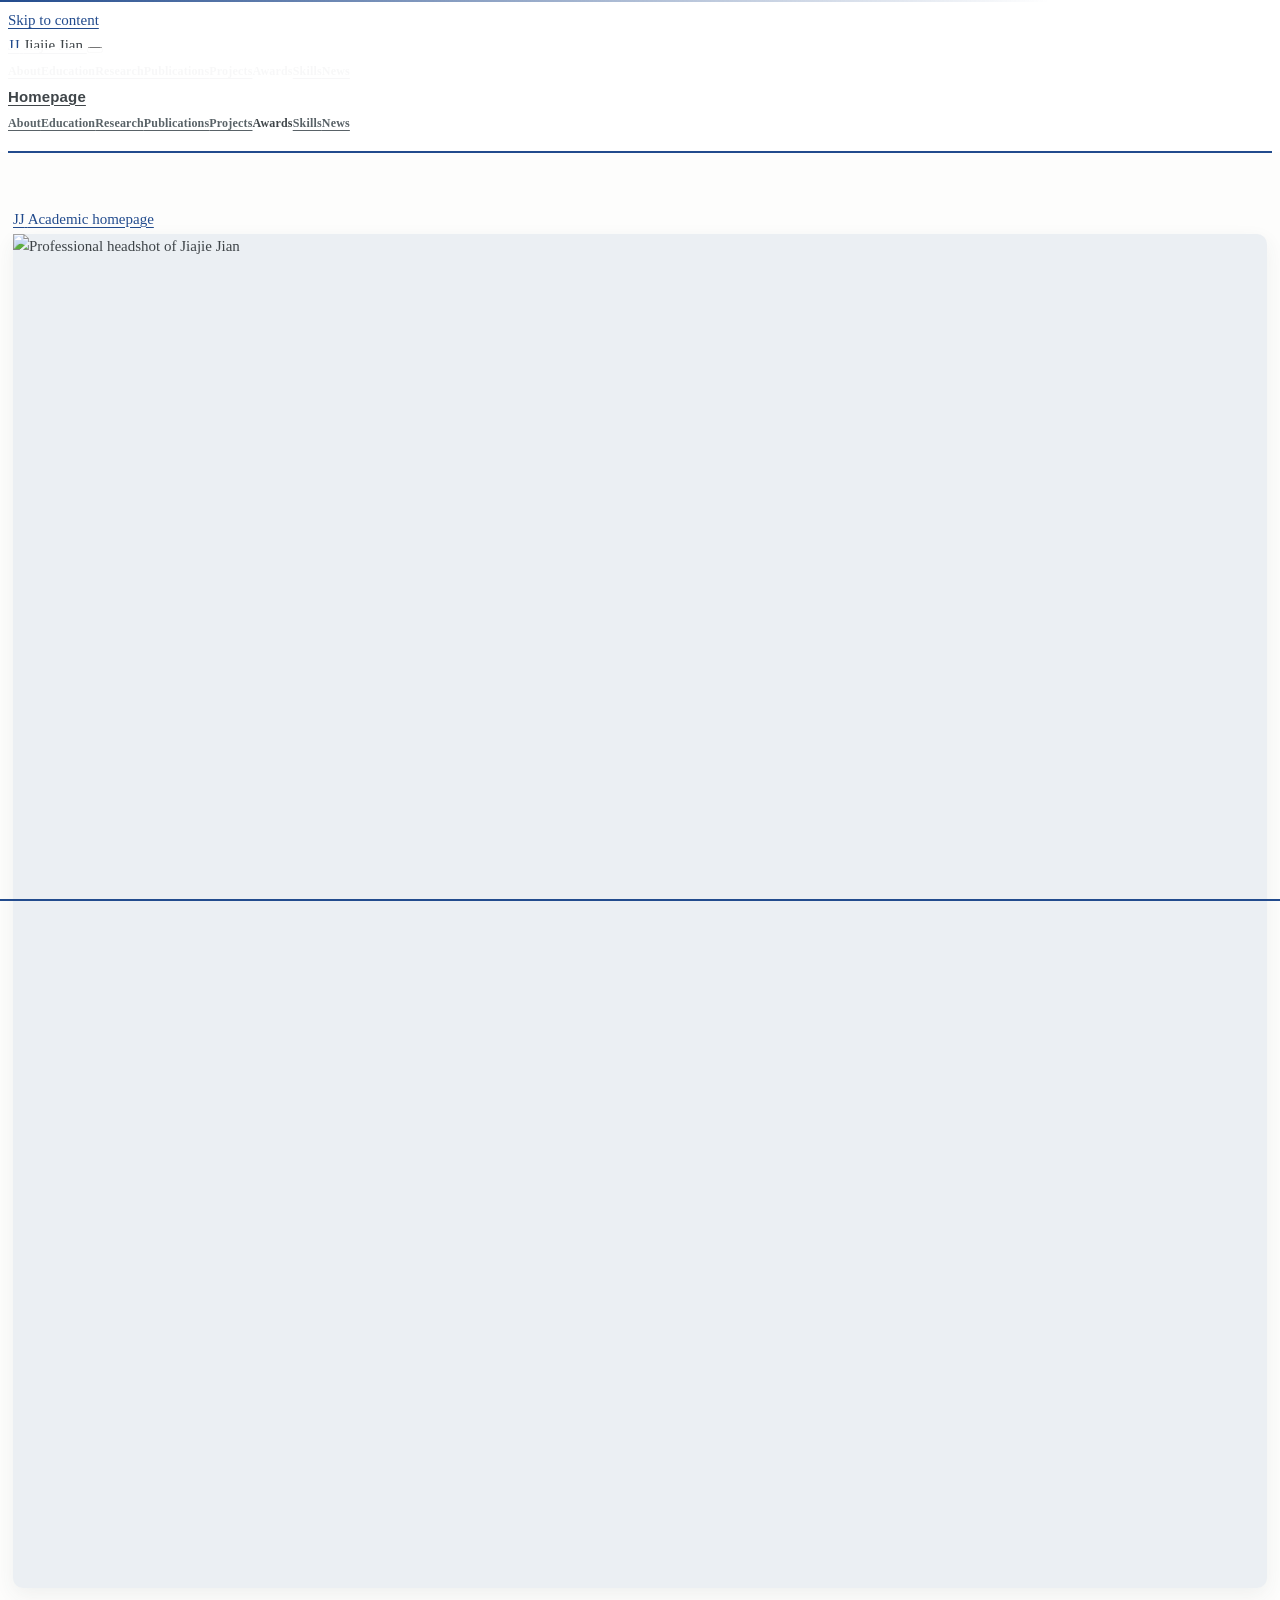
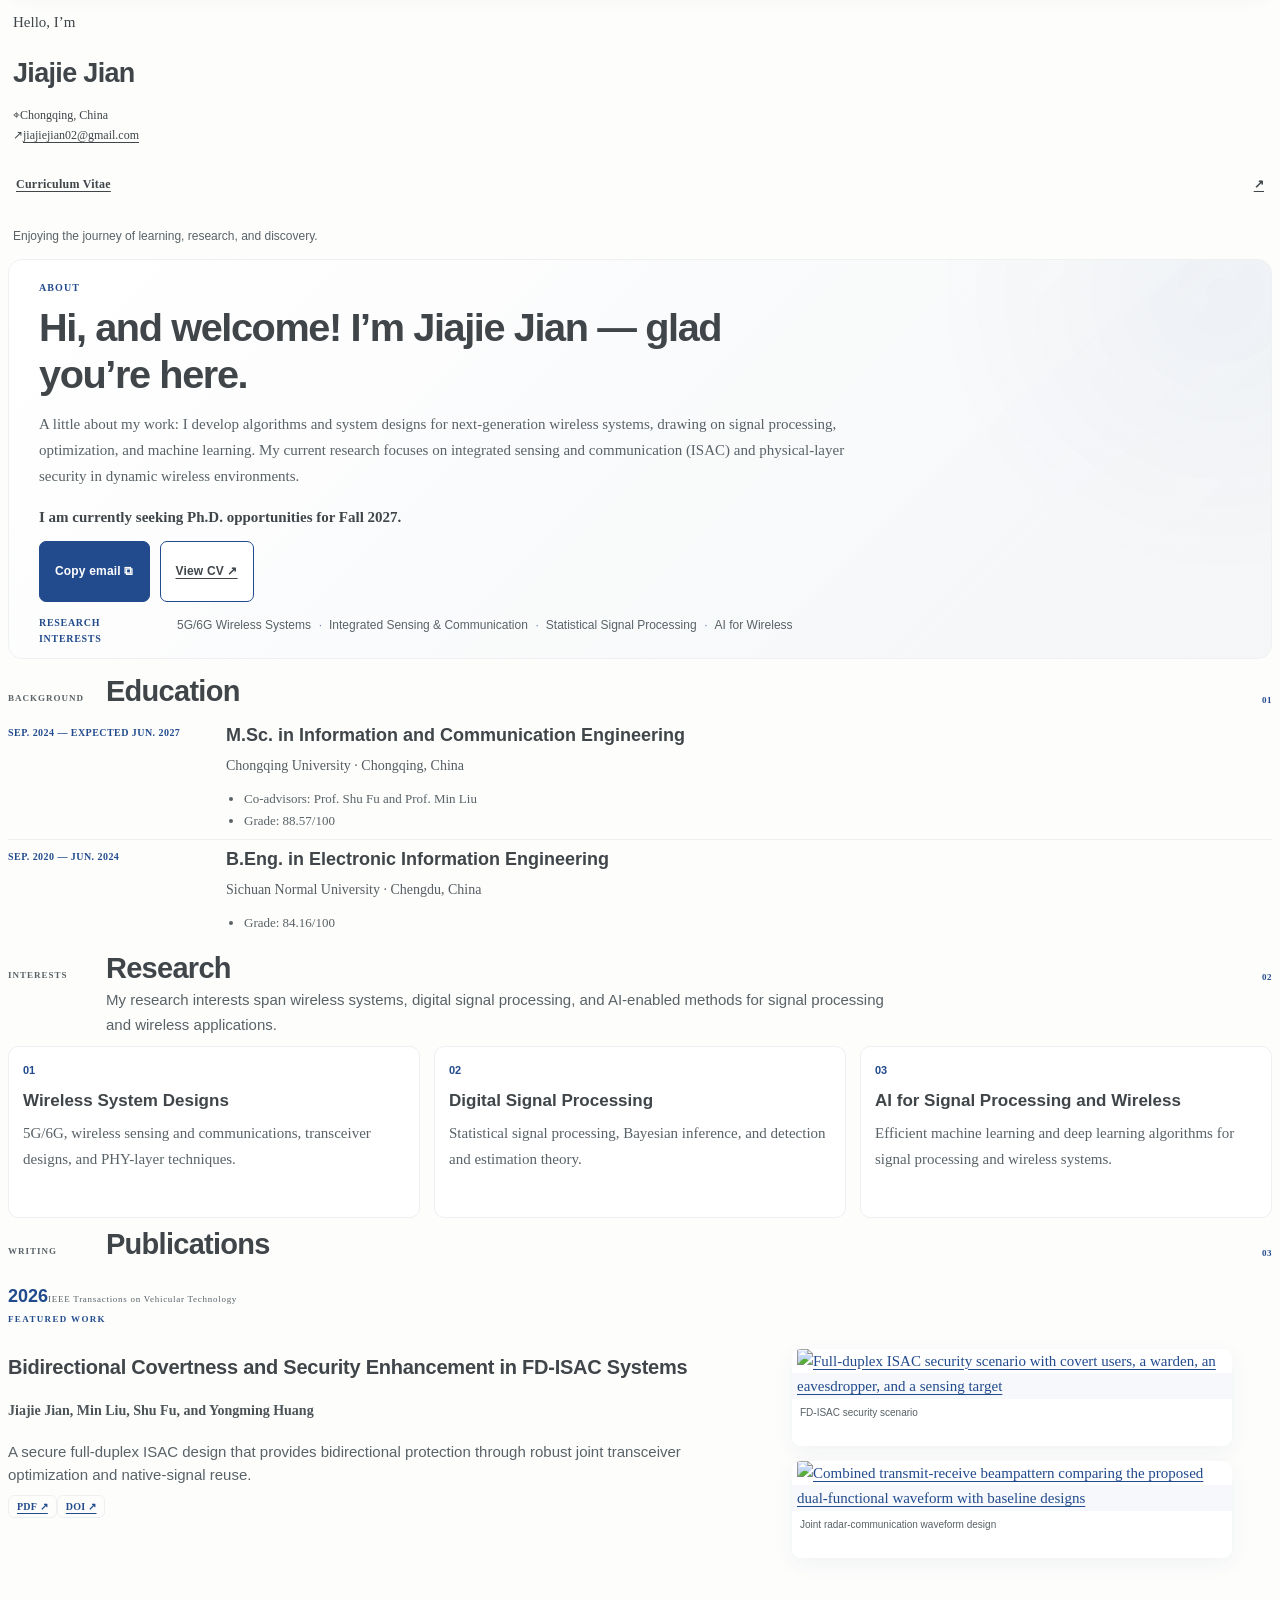
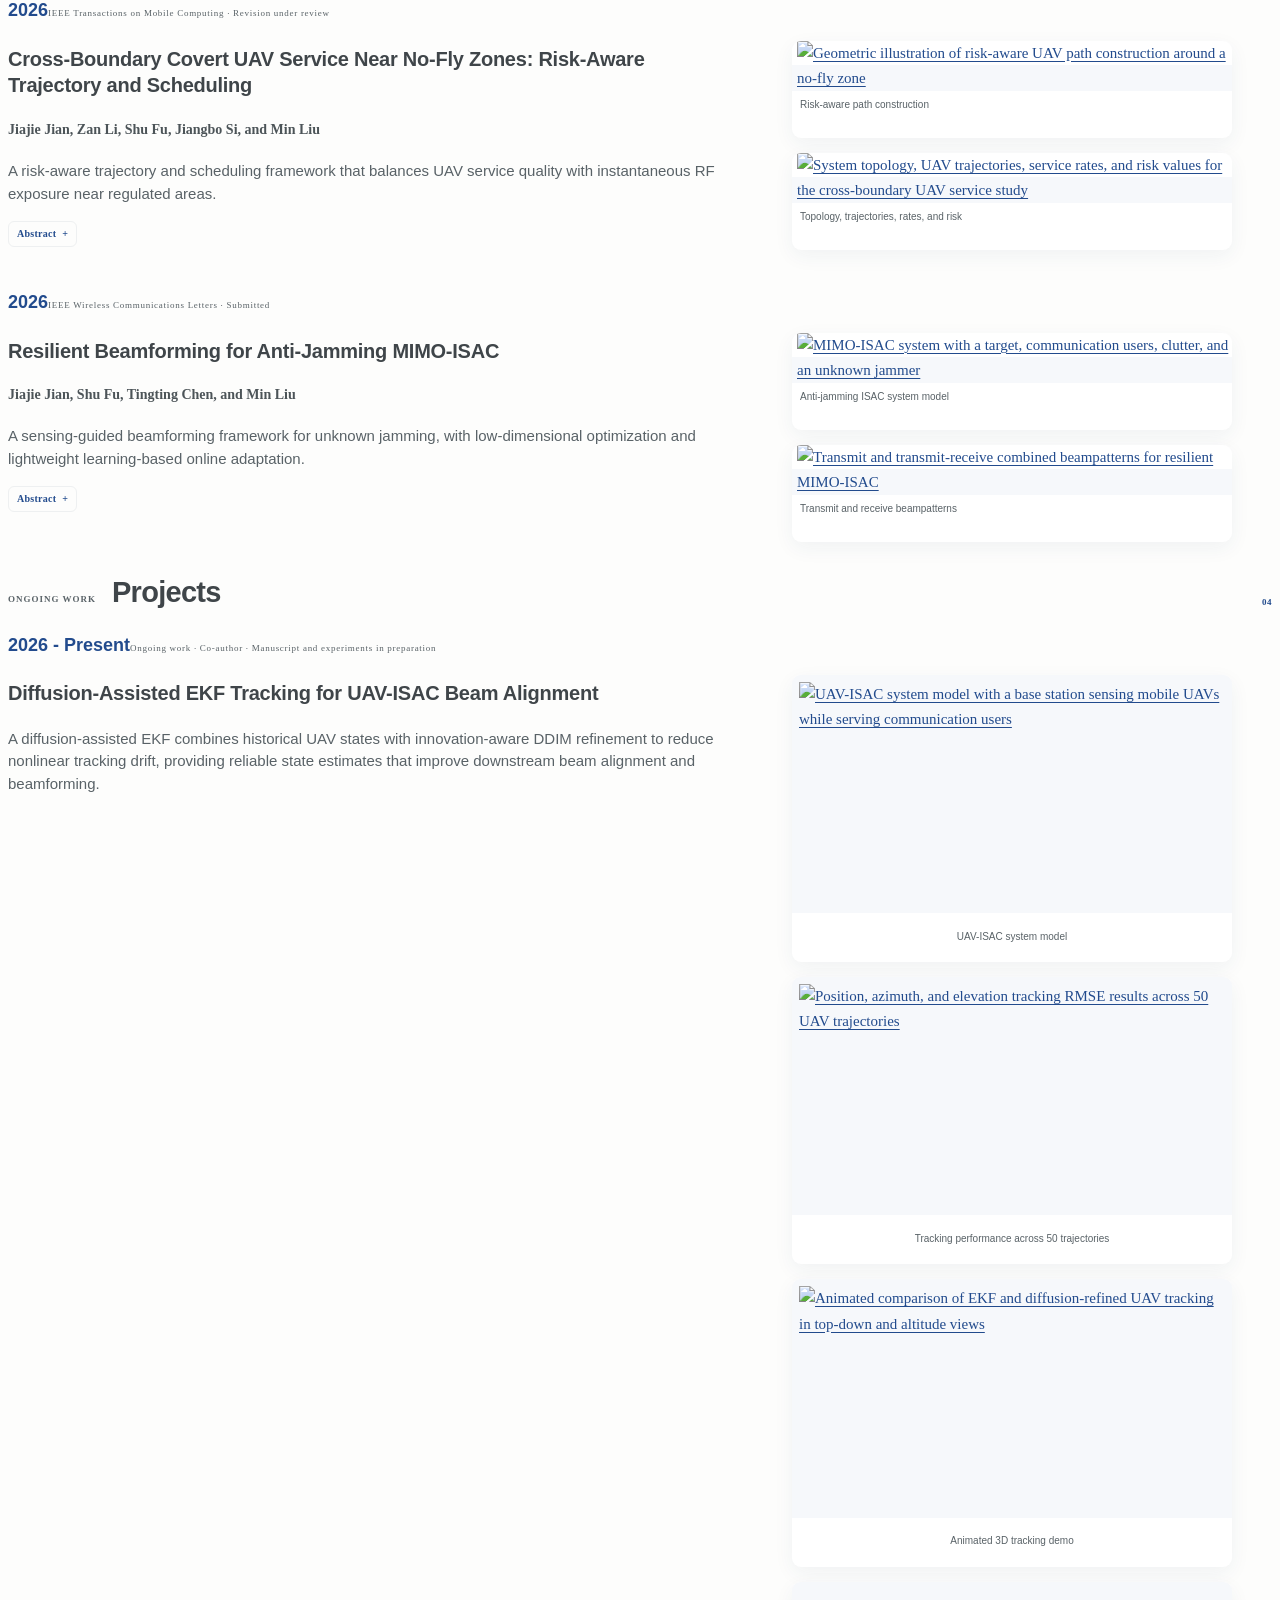
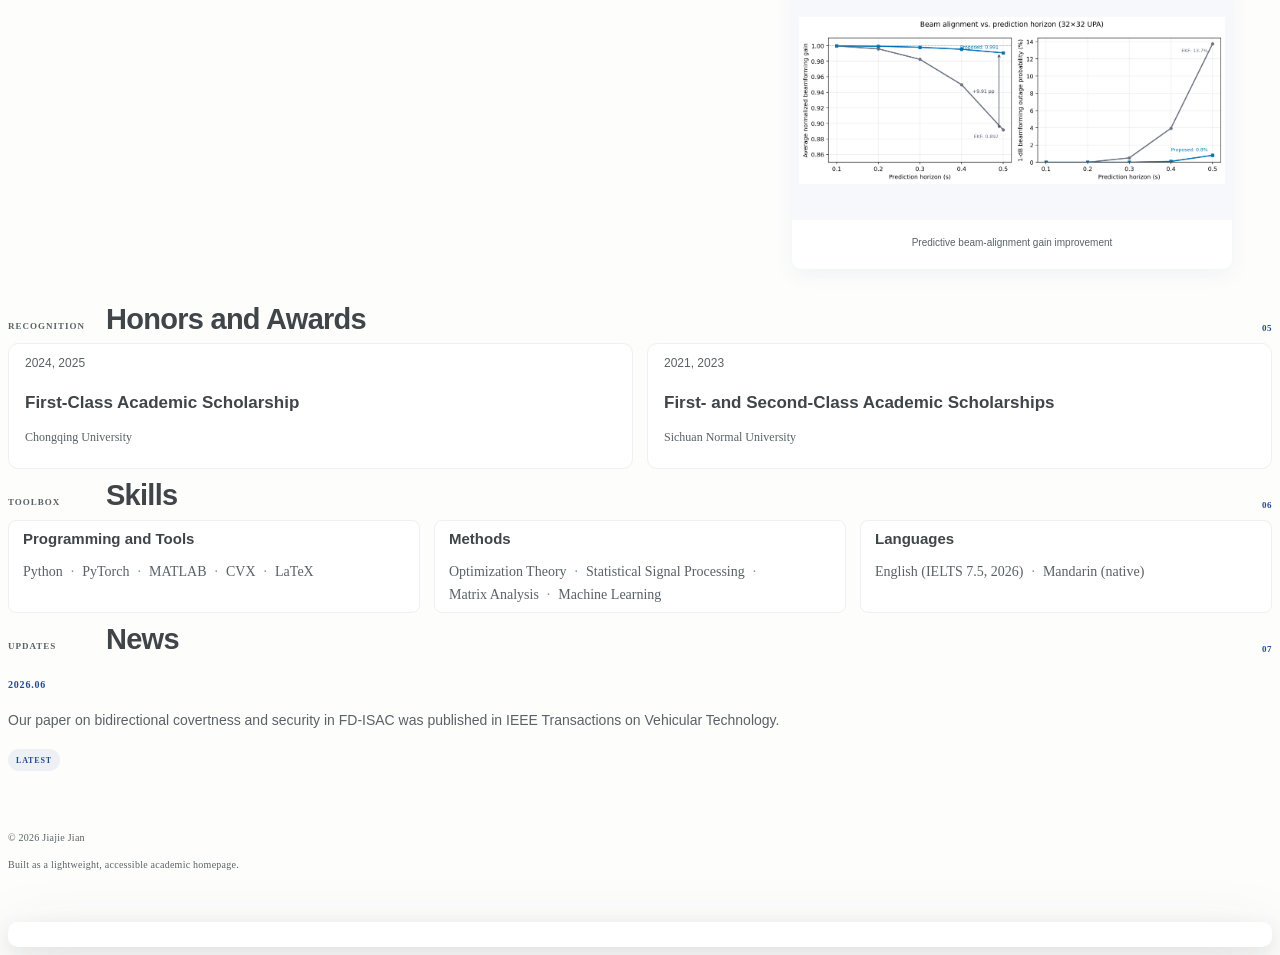
==== commit 8acf9f8e: "Refine academic palette and publication hierarchy" ====
--- a/index.html
+++ b/index.html
@@ -12,9 +12,9 @@
     <link rel="icon" href="assets/favicon.svg?v=6" type="image/svg+xml" />
     <link rel="stylesheet" href="styles.css?v=5" />
     <link rel="stylesheet" href="publication-gallery.css" />
-    <link rel="stylesheet" href="editorial.css?v=42" />
-    <script src="site-data.js?v=12" defer></script>
-    <script src="script.js?v=16" defer></script>
+    <link rel="stylesheet" href="editorial.css?v=60" />
+    <script src="site-data.js?v=14" defer></script>
+    <script src="script.js?v=18" defer></script>
     <script src="analytics.js?v=2" defer></script>
   </head>
   <body class="theme-editorial">
@@ -60,15 +60,13 @@
             </div>
             <p class="eyebrow">Hello, I’m</p>
             <h1 id="profile-name">Jiajie Jian</h1>
-            <p class="profile-role" id="profile-role">M.Sc. Student in Information and Communication Engineering</p>
-            <p class="profile-affiliation" id="profile-affiliation">Chongqing University</p>
           </div>
 
           <div class="profile-meta" id="profile-meta"></div>
           <div class="profile-links" id="profile-links"></div>
 
           <p class="sidebar-note">
-            Open to research conversations and collaborations.
+            Enjoying the journey of learning, research, and discovery.
           </p>
         </div>
       </aside>
--- a/editorial.css
+++ b/editorial.css
@@ -5,22 +5,22 @@
  */
 
 :root {
-  --palette-bg: #f7f6f2;
-  --palette-surface: #fcfbf8;
-  --palette-primary: #2d4c5e;
-  --palette-secondary: #5d6971;
-  --palette-accent: #527482;
-  --palette-highlight: #aa634a;
-  --palette-bg-rgb: 247 246 242;
-  --palette-surface-rgb: 252 251 248;
-  --palette-primary-rgb: 45 76 94;
-  --palette-secondary-rgb: 93 105 113;
-  --palette-accent-rgb: 82 116 130;
-  --palette-highlight-rgb: 170 99 74;
+  --palette-bg: #fdfdfc;
+  --palette-surface: #ffffff;
+  --palette-primary: #3f4549;
+  --palette-secondary: #596267;
+  --palette-accent: #224b8d;
+  --palette-highlight: #224b8d;
+  --palette-bg-rgb: 253 253 252;
+  --palette-surface-rgb: 255 255 255;
+  --palette-primary-rgb: 63 69 73;
+  --palette-secondary-rgb: 89 98 103;
+  --palette-accent-rgb: 34 75 141;
+  --palette-highlight-rgb: 34 75 141;
   --paper: var(--palette-bg);
-  --paper-deep: rgb(var(--palette-accent-rgb) / 8%);
+  --paper-deep: #f2f3f3;
   --surface: var(--palette-surface);
-  --surface-muted: rgb(var(--palette-accent-rgb) / 5%);
+  --surface-muted: #f7f8f8;
   --ink: var(--palette-primary);
   --heading: var(--palette-primary);
   --muted: var(--palette-secondary);
@@ -28,8 +28,8 @@
   --accent: var(--palette-accent);
   --accent-dark: var(--palette-accent);
   --accent-soft: rgb(var(--palette-accent-rgb) / 12%);
-  --line: rgb(var(--palette-accent-rgb) / 25%);
-  --line-strong: rgb(var(--palette-accent-rgb) / 40%);
+  --line: #eef0f1;
+  --line-strong: #dfe2e3;
   --page-width: 1280px;
   --sidebar-width: 200px;
   --sans: "Segoe UI", "Trebuchet MS", Arial, sans-serif;
@@ -1776,16 +1776,14 @@
 }
 
 /*
- * Warm editorial color system
- * Paper: #f7f6f2 · Surface: #fcfbf8 · Ink: #2d4c5e
- * Secondary: #5d6971 · Blue: #527482 · Copper: #aa634a
+ * Reference-led academic palette: neutral first, blue used sparingly.
+ * Paper: #fdfdfc · Surface: #ffffff · Ink: #3f4549
+ * Secondary: #596267 · Accent: #224b8d
  */
 
 body.theme-editorial {
   color: var(--palette-primary);
-  background:
-    radial-gradient(circle at 8% 2%, rgb(var(--palette-accent-rgb) / 4%), transparent 31rem),
-    var(--palette-bg);
+  background: var(--palette-bg);
 }
 
 body.theme-editorial::before {
@@ -2052,16 +2050,62 @@
   background: rgb(var(--palette-highlight-rgb) / 7%);
 }
 
-/* Refine identity and publication hierarchy within the same four colors. */
-
-.theme-editorial .sidebar-inner .profile-affiliation,
-.theme-editorial .sidebar-inner .meta-item a {
+/* Keep each profile-rail block internally consistent in color. */
+
+.theme-editorial .sidebar-inner .profile-affiliation {
   color: var(--palette-primary);
   font-weight: 600;
 }
 
+.theme-editorial .sidebar-inner .profile-meta .meta-item,
+.theme-editorial .sidebar-inner .profile-meta .meta-item a,
+.theme-editorial .sidebar-inner .profile-meta .meta-icon {
+  color: var(--palette-primary);
+}
+
+.theme-editorial .sidebar-inner .profile-link,
+.theme-editorial .sidebar-inner .profile-link::after {
+  color: var(--palette-primary);
+}
+
+.theme-editorial .sidebar-inner .profile h1 {
+  margin-bottom: 0;
+}
+
+.theme-editorial .sidebar-inner .profile-meta {
+  gap: 12px;
+  margin-top: 17px;
+  padding-top: 0;
+}
+
+.theme-editorial .sidebar-inner .meta-item {
+  grid-template-columns: 18px minmax(0, 1fr);
+  gap: 9px;
+  align-items: center;
+}
+
+.theme-editorial .sidebar-inner .profile-links {
+  margin-top: 19px;
+}
+
+.theme-editorial .sidebar-inner .sidebar-note {
+  margin-top: 23px;
+  padding-top: 0;
+}
+
+.theme-editorial .timeline-school,
+.theme-editorial .timeline-location {
+  color: #555d62;
+}
+
 .theme-editorial .publication-authors {
-  color: var(--palette-primary);
+  color: #4c5458;
+  font-weight: 600;
+}
+
+.theme-editorial .publication-author-self {
+  color: inherit;
+  font-weight: 700;
 }
 
 .theme-editorial .publication-description {
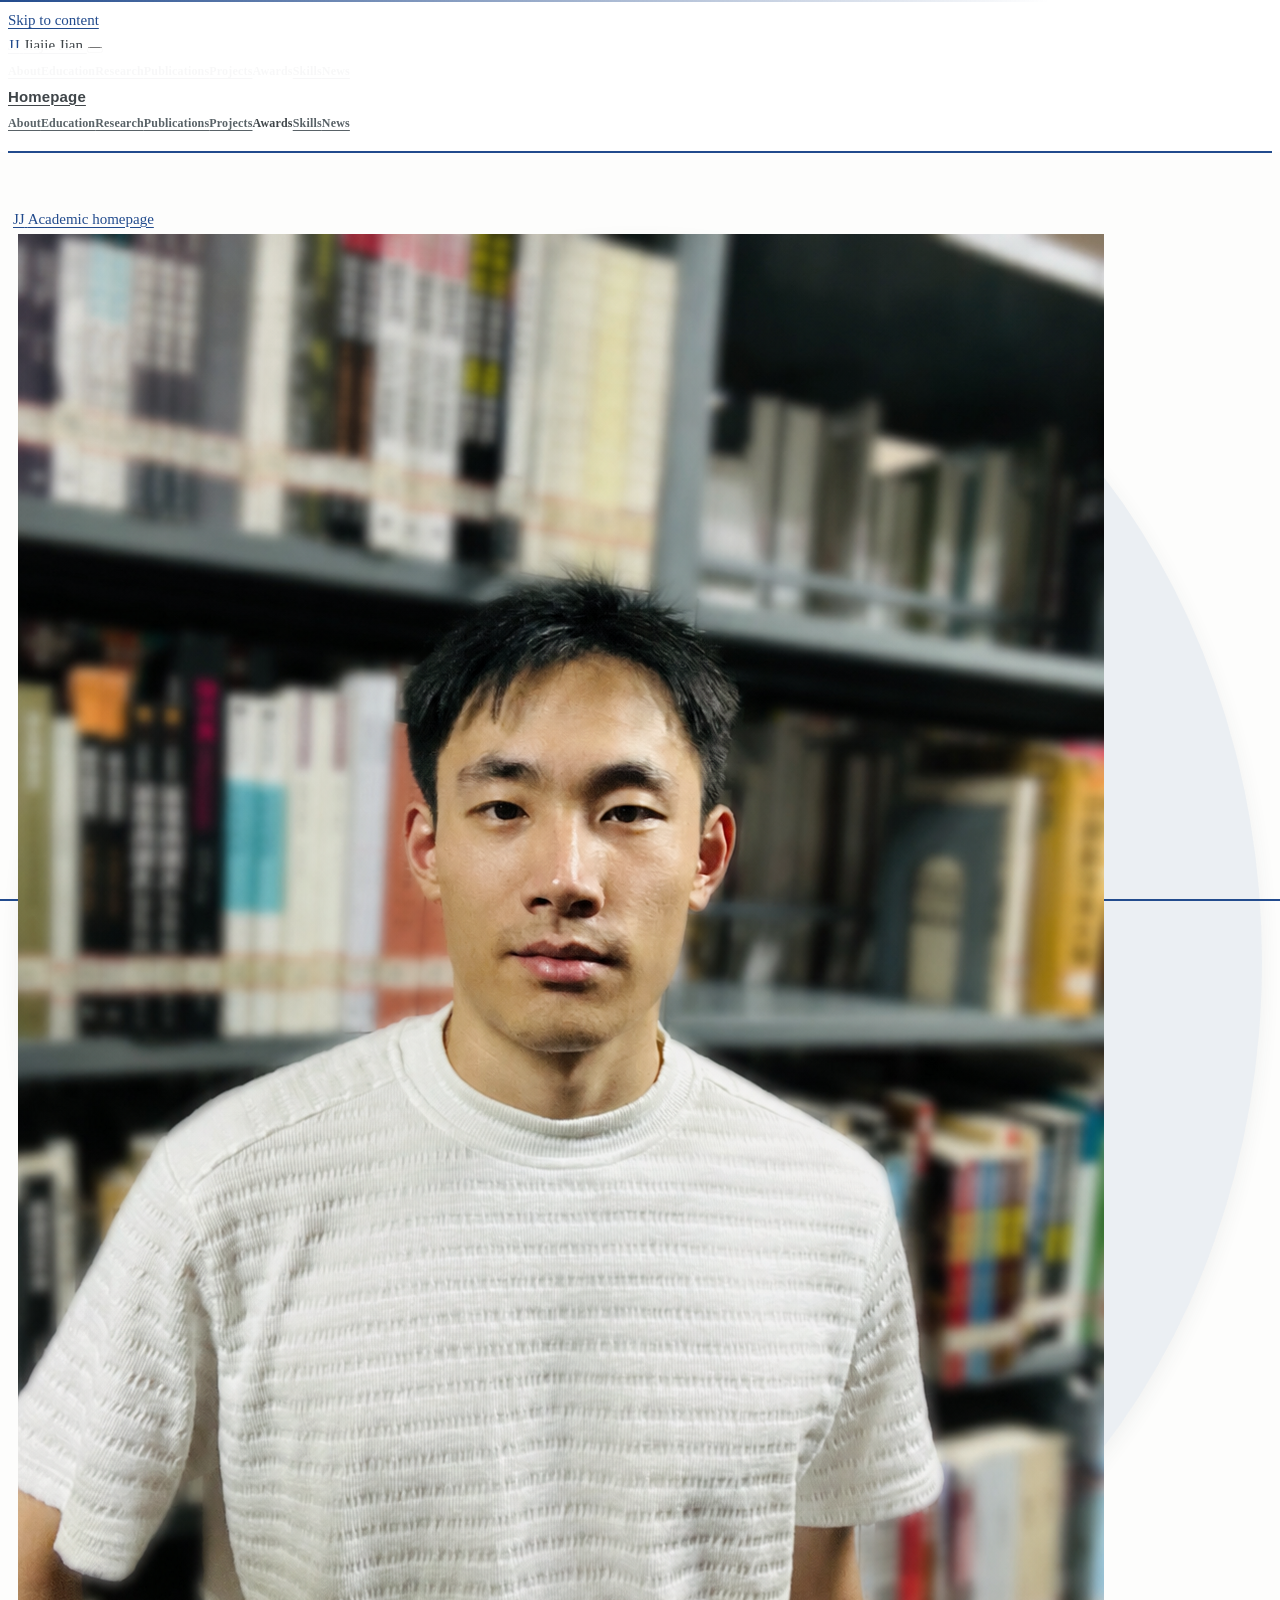
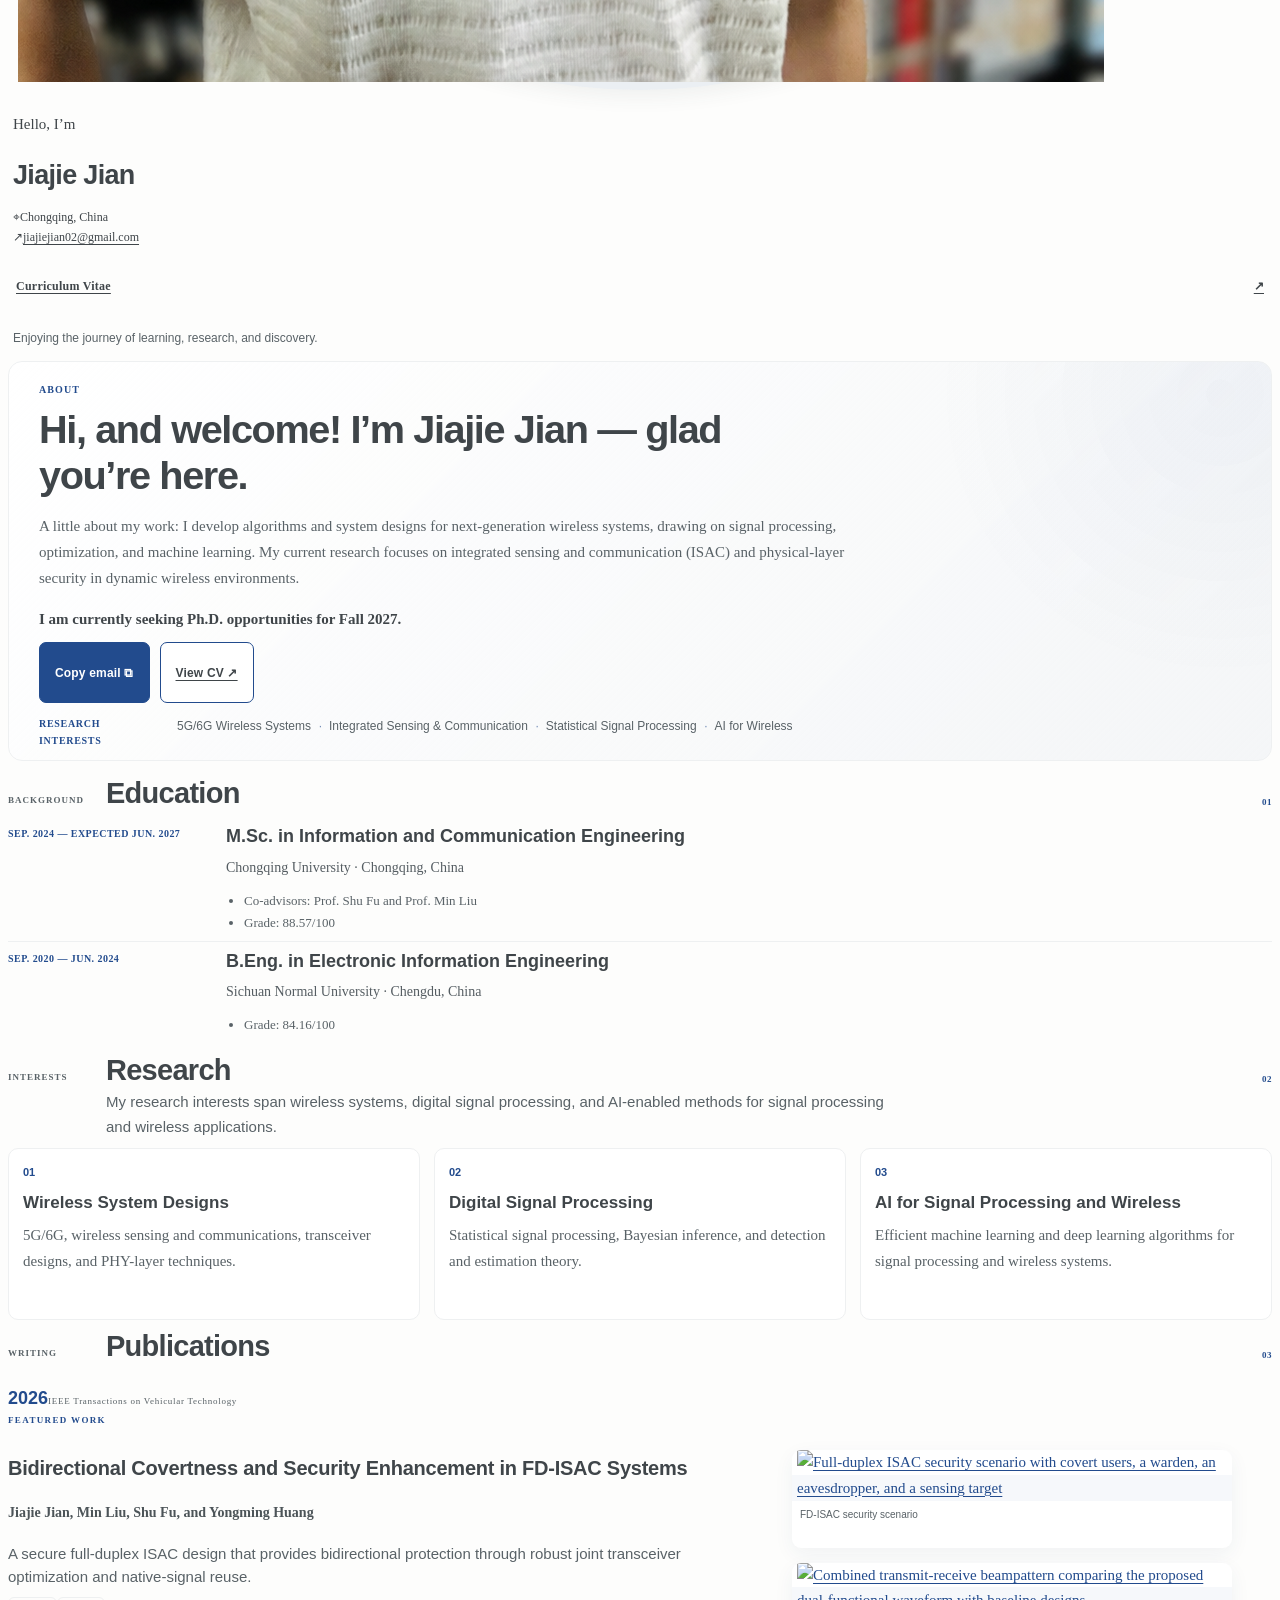
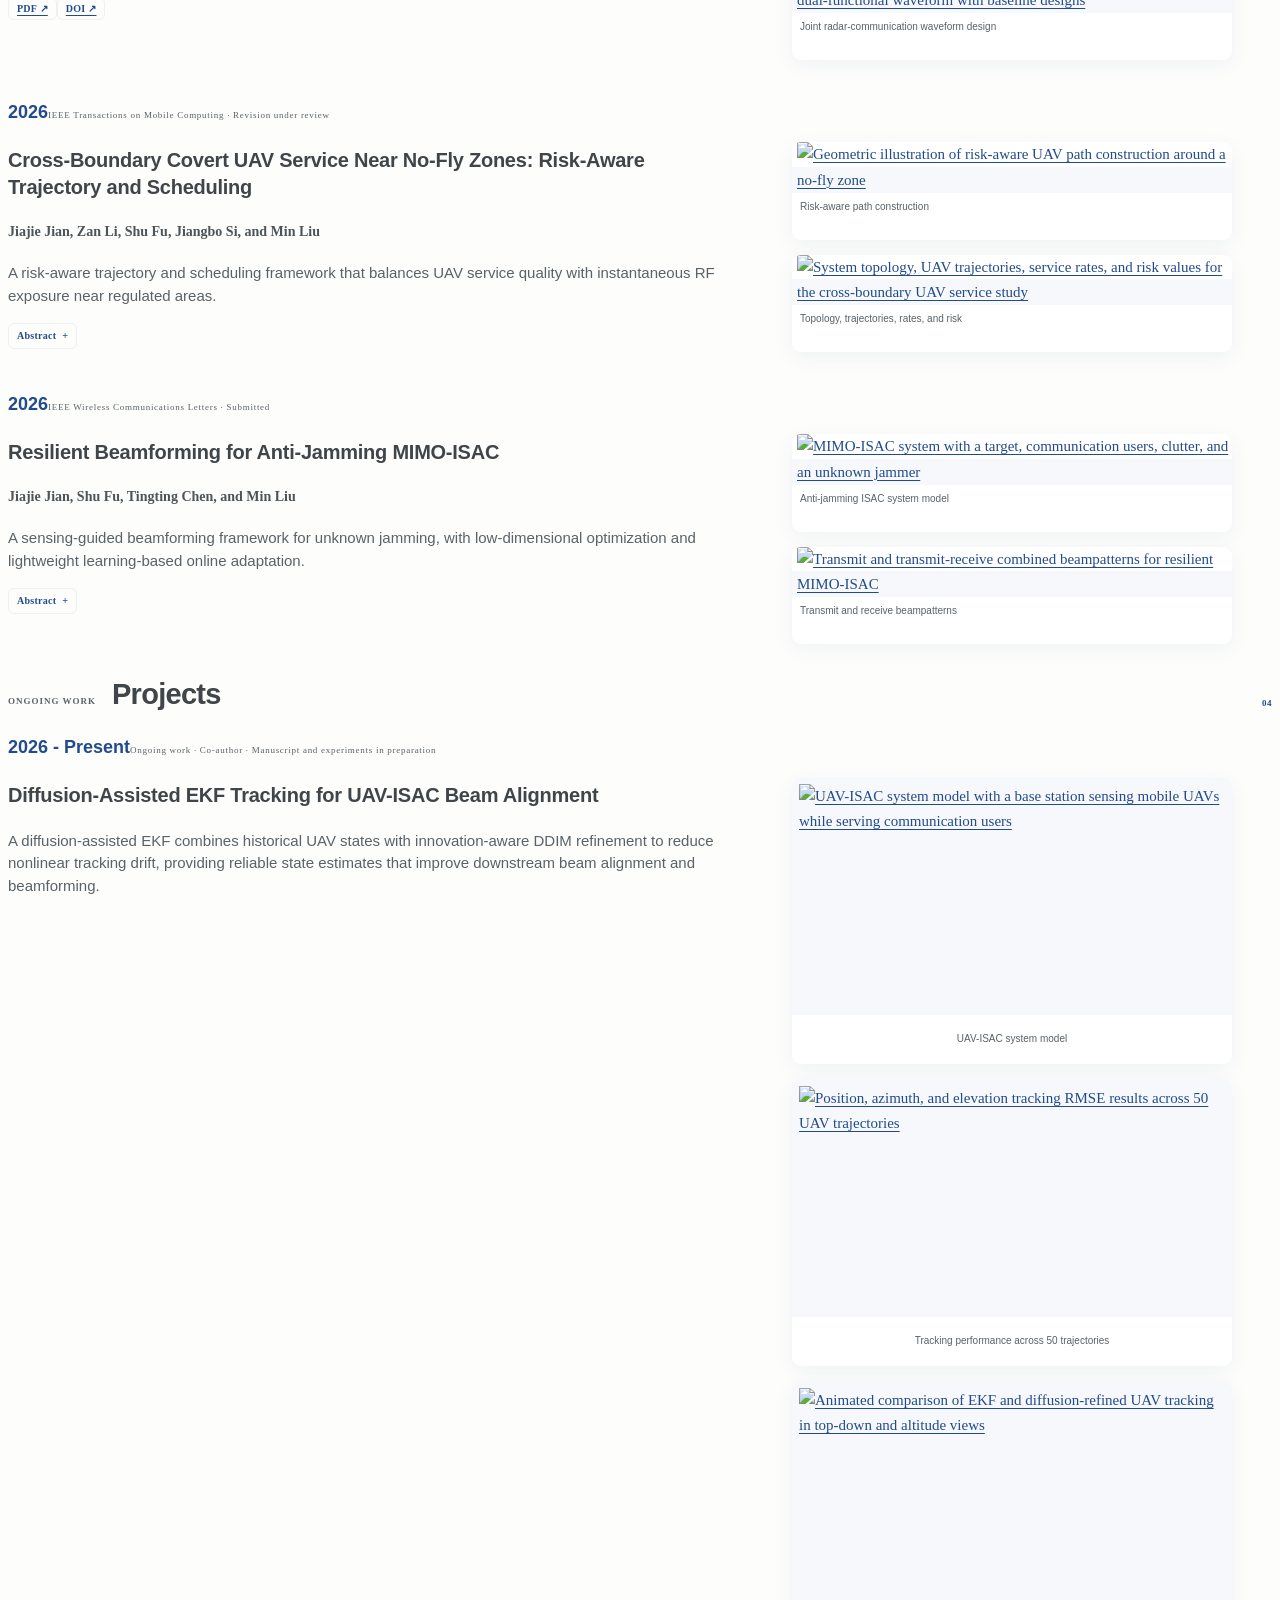
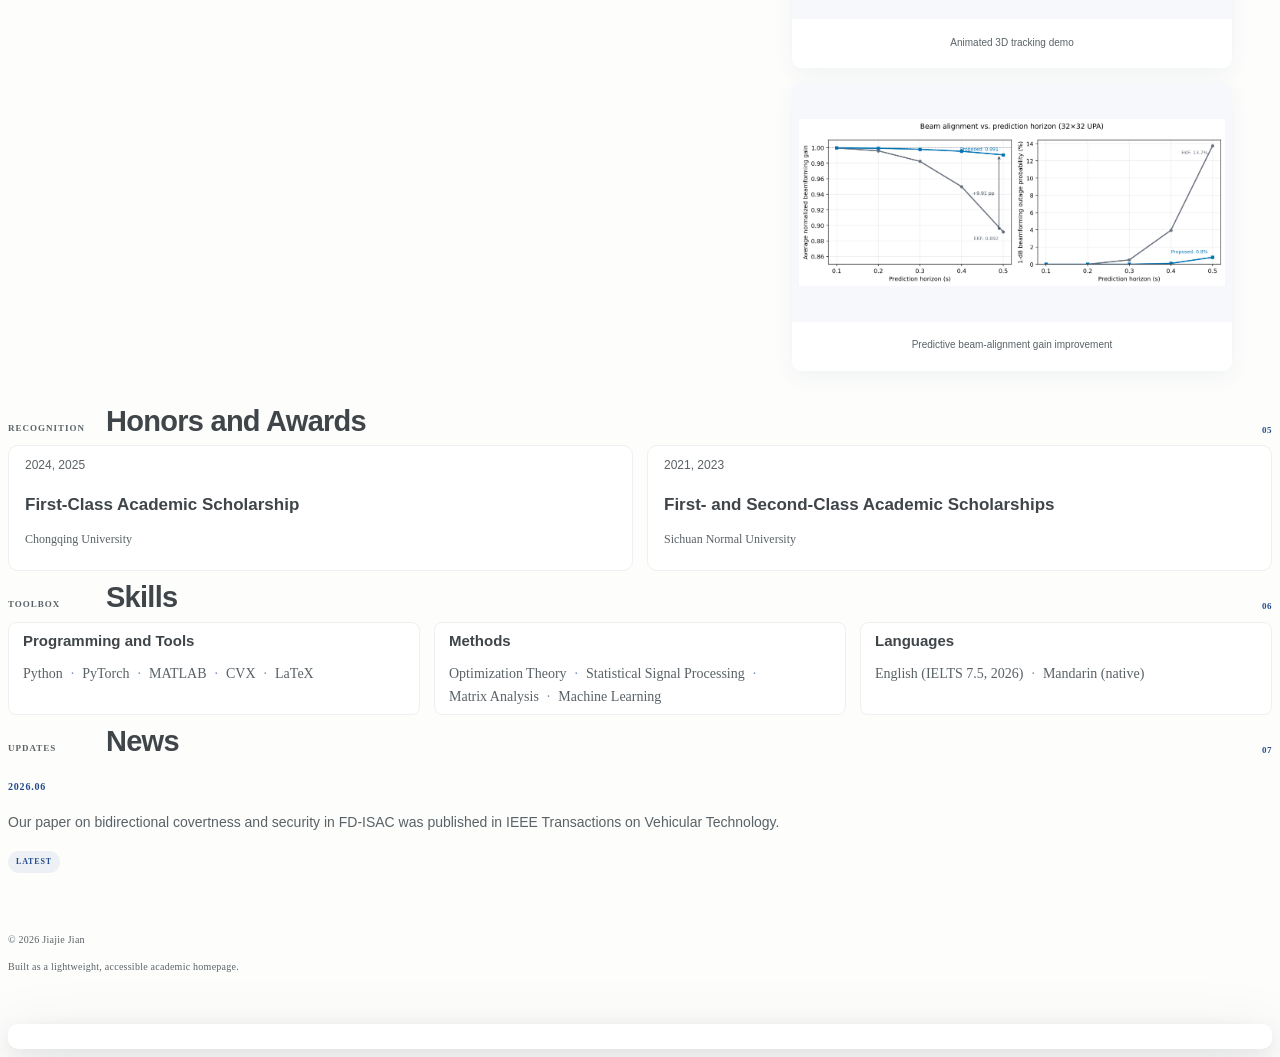
==== commit 465e5b1b: "Update profile portrait and sidebar sizing" ====
--- a/index.html
+++ b/index.html
@@ -1,20 +1,20 @@
-<!doctype html>
-<html lang="en">
-  <head>
-    <meta charset="UTF-8" />
-    <meta name="viewport" content="width=device-width, initial-scale=1.0" />
-    <meta
-      name="description"
-      content="Academic homepage of Jiajie Jian — wireless systems, signal processing, publications, and research."
-    />
-    <meta name="theme-color" content="#f7f6f2" />
-    <title>Jiajie Jian · Academic Homepage</title>
+<!doctype html>
+<html lang="en">
+  <head>
+    <meta charset="UTF-8" />
+    <meta name="viewport" content="width=device-width, initial-scale=1.0" />
+    <meta
+      name="description"
+      content="Academic homepage of Jiajie Jian — wireless systems, signal processing, publications, and research."
+    />
+    <meta name="theme-color" content="#fdfdfc" />
+    <title>Jiajie Jian · Academic Homepage</title>
     <link rel="icon" href="assets/favicon.svg?v=6" type="image/svg+xml" />
     <link rel="stylesheet" href="styles.css?v=5" />
     <link rel="stylesheet" href="publication-gallery.css" />
-    <link rel="stylesheet" href="editorial.css?v=60" />
-    <script src="site-data.js?v=14" defer></script>
-    <script src="script.js?v=18" defer></script>
+    <link rel="stylesheet" href="editorial.css?v=63" />
+    <script src="site-data.js?v=19" defer></script>
+    <script src="script.js?v=19" defer></script>
     <script src="analytics.js?v=2" defer></script>
   </head>
   <body class="theme-editorial">
@@ -54,45 +54,49 @@
             <div class="portrait-frame">
               <img
                 id="profile-photo"
-                src="assets/jace-or-jian-city-profile.png"
+                src="assets/jiajie-jian-library-portrait.png"
                 alt="Professional headshot of Jiajie Jian"
-              />
-            </div>
-            <p class="eyebrow">Hello, I’m</p>
-            <h1 id="profile-name">Jiajie Jian</h1>
-          </div>
-
-          <div class="profile-meta" id="profile-meta"></div>
-          <div class="profile-links" id="profile-links"></div>
-
-          <p class="sidebar-note">
+                width="1086"
+                height="1448"
+                decoding="async"
+                fetchpriority="high"
+              />
+            </div>
+            <p class="eyebrow">Hello, I’m</p>
+            <h1 id="profile-name">Jiajie Jian</h1>
+          </div>
+
+          <div class="profile-meta" id="profile-meta"></div>
+          <div class="profile-links" id="profile-links"></div>
+
+          <p class="sidebar-note">
             Enjoying the journey of learning, research, and discovery.
-          </p>
-        </div>
-      </aside>
-
-      <div class="content-column">
-        <main id="main-content">
-          <section class="hero section-block" id="about" data-section="about">
-            <div class="section-kicker">About</div>
-            <h2 id="hero-heading">Researching questions that matter.</h2>
-            <div class="intro-copy" id="intro-copy"></div>
-            <div class="hero-actions" id="hero-actions"></div>
-            <div class="research-strip" id="research-strip"></div>
-          </section>
-
-          <div id="dynamic-sections"></div>
-        </main>
-
-        <footer>
-          <p>© <span id="current-year"></span> <span data-short-name>Jiajie Jian</span></p>
-          <p>Built as a lightweight, accessible academic homepage.</p>
-        </footer>
-      </div>
-    </div>
-
-    <noscript>
-      <div class="noscript-message">This site needs JavaScript enabled to display its content.</div>
-    </noscript>
-  </body>
-</html>
+          </p>
+        </div>
+      </aside>
+
+      <div class="content-column">
+        <main id="main-content">
+          <section class="hero section-block" id="about" data-section="about">
+            <div class="section-kicker">About</div>
+            <h2 id="hero-heading">Hi, and welcome! I’m Jiajie Jian — glad you’re here.</h2>
+            <div class="intro-copy" id="intro-copy"></div>
+            <div class="hero-actions" id="hero-actions"></div>
+            <div class="research-strip" id="research-strip"></div>
+          </section>
+
+          <div id="dynamic-sections"></div>
+        </main>
+
+        <footer>
+          <p>© <span id="current-year"></span> <span data-short-name>Jiajie Jian</span></p>
+          <p>Built as a lightweight, accessible academic homepage.</p>
+        </footer>
+      </div>
+    </div>
+
+    <noscript>
+      <div class="noscript-message">This site needs JavaScript enabled to display its content.</div>
+    </noscript>
+  </body>
+</html>
--- a/editorial.css
+++ b/editorial.css
@@ -31,7 +31,7 @@
   --line: #eef0f1;
   --line-strong: #dfe2e3;
   --page-width: 1280px;
-  --sidebar-width: 200px;
+  --sidebar-width: 190px;
   --sans: "Segoe UI", "Trebuchet MS", Arial, sans-serif;
   --display: var(--sans);
   --shadow-soft: 0 14px 36px rgb(var(--palette-primary-rgb) / 7%);
@@ -153,18 +153,18 @@
 }
 
 .theme-editorial .portrait-frame {
-  width: 100%;
+  width: calc(100% - 10px);
   height: auto;
-  aspect-ratio: 1 / 1.08;
-  margin: 2px 0 22px;
+  aspect-ratio: 1;
+  margin: 2px auto 22px;
   border-color: #c9c0b5;
-  border-radius: 2px;
+  border-radius: 50%;
   background: var(--paper-deep);
   box-shadow: none;
 }
 
 .theme-editorial .portrait-frame img {
-  object-position: center center;
+  object-position: center 50%;
   filter: saturate(0.92) contrast(1.02);
   transition: filter 0.35s ease, transform 0.45s ease;
 }
@@ -927,7 +927,7 @@
 
 @media (max-width: 1080px) {
   :root {
-    --sidebar-width: 185px;
+    --sidebar-width: 176px;
   }
 
   .theme-editorial .desktop-nav,
@@ -1007,14 +1007,14 @@
   }
 
   .theme-editorial .profile {
-    grid-template-columns: 128px minmax(0, 1fr);
+    grid-template-columns: 120px minmax(0, 1fr);
     column-gap: 20px;
   }
 
   .theme-editorial .portrait-frame {
-    width: 128px;
-    height: 142px;
-    aspect-ratio: auto;
+    width: 120px;
+    height: 120px;
+    aspect-ratio: 1;
   }
 
   .theme-editorial .profile h1 {
@@ -1079,7 +1079,7 @@
 
   .theme-editorial .portrait-frame {
     width: 96px;
-    height: 110px;
+    height: 96px;
   }
 
   .theme-editorial .profile h1 {
@@ -1246,7 +1246,7 @@
 
 .theme-editorial .portrait-frame {
   border-color: #eaf0f1;
-  border-radius: 10px;
+  border-radius: 50%;
   background: var(--paper-deep);
   box-shadow: 0 7px 20px rgb(37 75 97 / 7%);
 }
@@ -1463,10 +1463,18 @@
 }
 
 .theme-editorial .image-hover-preview,
-.theme-editorial .image-hover-preview img,
+.theme-editorial .image-hover-preview img {
+  border-radius: 10px;
+}
+
 .theme-editorial .image-hover-preview.is-portrait,
 .theme-editorial .image-hover-preview.is-portrait img {
-  border-radius: 10px;
+  border-radius: 50%;
+}
+
+.theme-editorial .image-hover-preview.is-portrait img {
+  object-fit: cover;
+  object-position: center 50%;
 }
 
 .theme-editorial .award-item {
@@ -2385,3 +2393,117 @@
     max-height: 270px;
   }
 }
+
+/*
+ * Phone-only density pass.
+ * Keep every piece of content while shortening the page through tighter
+ * vertical rhythm and compact two-column figure galleries.
+ */
+
+@media (max-width: 560px) {
+  .theme-editorial .page-shell {
+    width: calc(100% - 24px);
+    margin-top: 14px;
+  }
+
+  .theme-editorial .sidebar-inner {
+    padding-bottom: 14px;
+  }
+
+  .theme-editorial .profile {
+    grid-template-columns: 76px minmax(0, 1fr);
+    column-gap: 14px;
+  }
+
+  .theme-editorial .portrait-frame {
+    width: 76px;
+    height: 76px;
+    aspect-ratio: 1;
+  }
+
+  .theme-editorial .profile-meta {
+    grid-template-columns: repeat(2, minmax(0, max-content));
+    gap: 6px 12px;
+    margin-top: 10px;
+  }
+
+  .theme-editorial .profile-links {
+    margin-top: 8px;
+  }
+
+  .theme-editorial .profile-link {
+    padding: 6px 8px;
+  }
+
+  .theme-editorial .hero {
+    margin-bottom: 26px;
+    padding: 22px 20px 20px;
+  }
+
+  .theme-editorial .hero-actions {
+    margin-top: 10px;
+  }
+
+  .theme-editorial .research-strip {
+    margin-top: 10px;
+    padding-top: 8px;
+  }
+
+  .theme-editorial .section-block {
+    padding-bottom: 28px;
+  }
+
+  .theme-editorial .section-heading {
+    margin-bottom: 10px;
+  }
+
+  .theme-editorial .timeline-item,
+  .theme-editorial .publication,
+  .theme-editorial .project,
+  .theme-editorial .news-item {
+    padding-top: 12px;
+    padding-bottom: 12px;
+  }
+
+  .theme-editorial .research-card,
+  .theme-editorial .award-item,
+  .theme-editorial .skill-group {
+    min-height: 0;
+    padding-top: 13px;
+    padding-bottom: 13px;
+  }
+
+  .theme-editorial .content-column .publication-figures,
+  .theme-editorial .content-column .project-figures {
+    grid-template-columns: repeat(2, minmax(0, 1fr));
+    gap: 8px;
+  }
+
+  .theme-editorial .content-column .publication-figures-single {
+    grid-template-columns: minmax(0, 1fr);
+  }
+
+  .theme-editorial .content-column .publication-figure a,
+  .theme-editorial .content-column .project-figure a {
+    height: 116px;
+    min-height: 0;
+    padding: 5px;
+    aspect-ratio: auto;
+  }
+
+  .theme-editorial .content-column .publication-figure img,
+  .theme-editorial .content-column .project-figure img {
+    width: 100%;
+    height: 106px;
+    max-height: 106px;
+    object-fit: contain;
+  }
+
+  .theme-editorial .content-column .publication-figure figcaption,
+  .theme-editorial .content-column .project-figure figcaption {
+    min-height: 30px;
+    padding: 5px 4px;
+    font-size: 10px;
+    line-height: 1.3;
+  }
+}
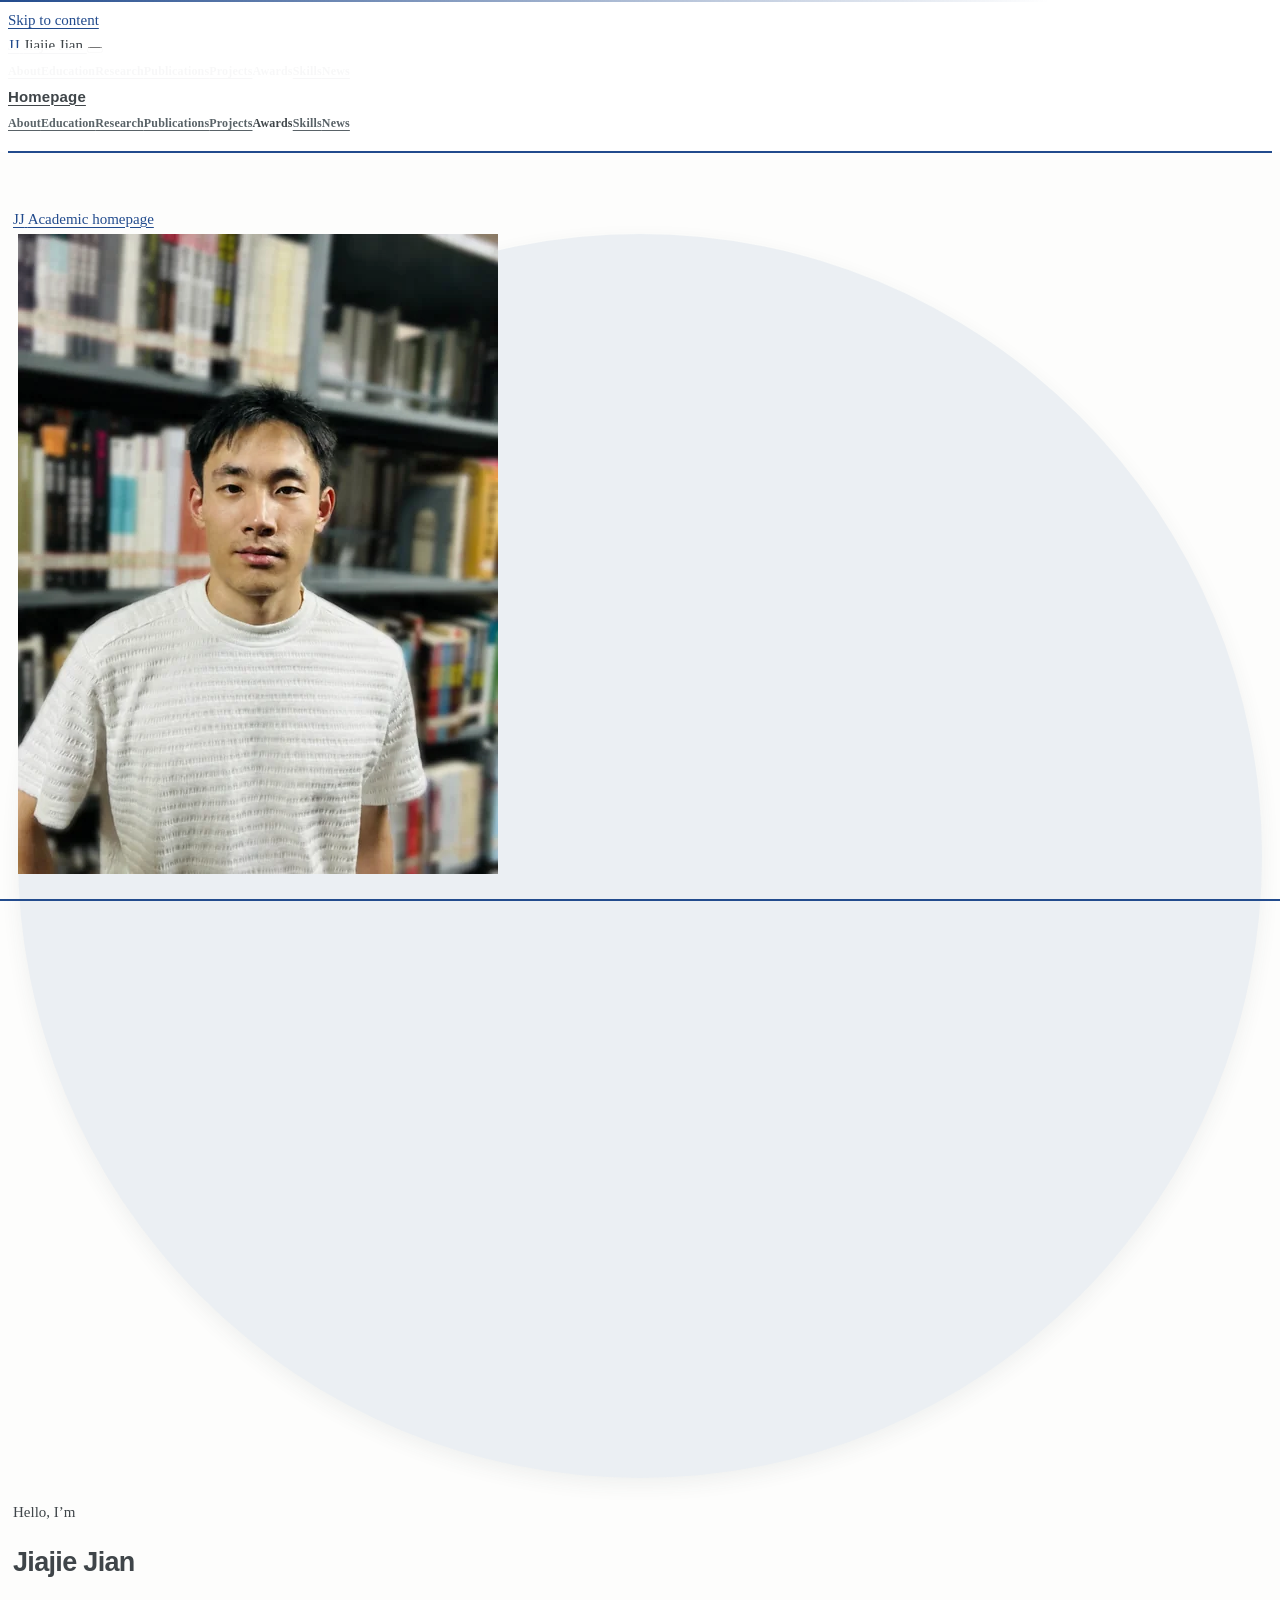
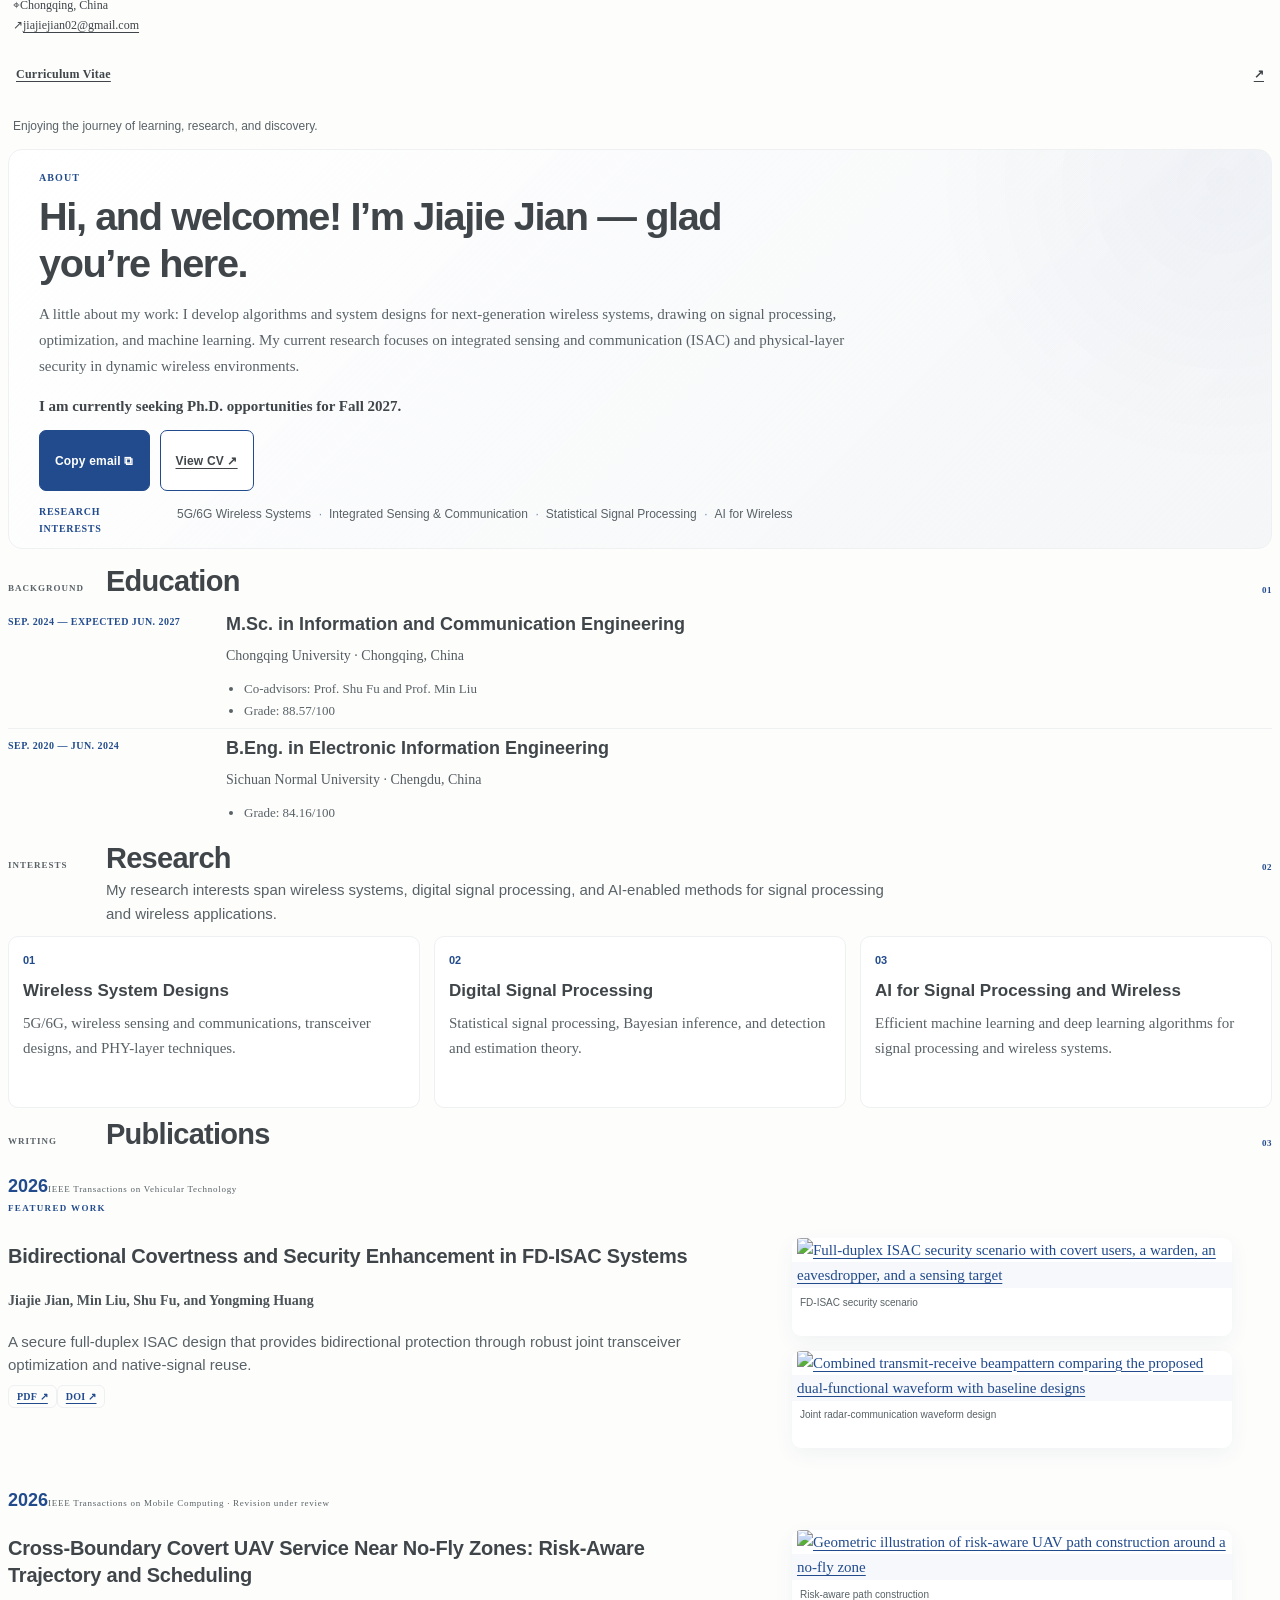
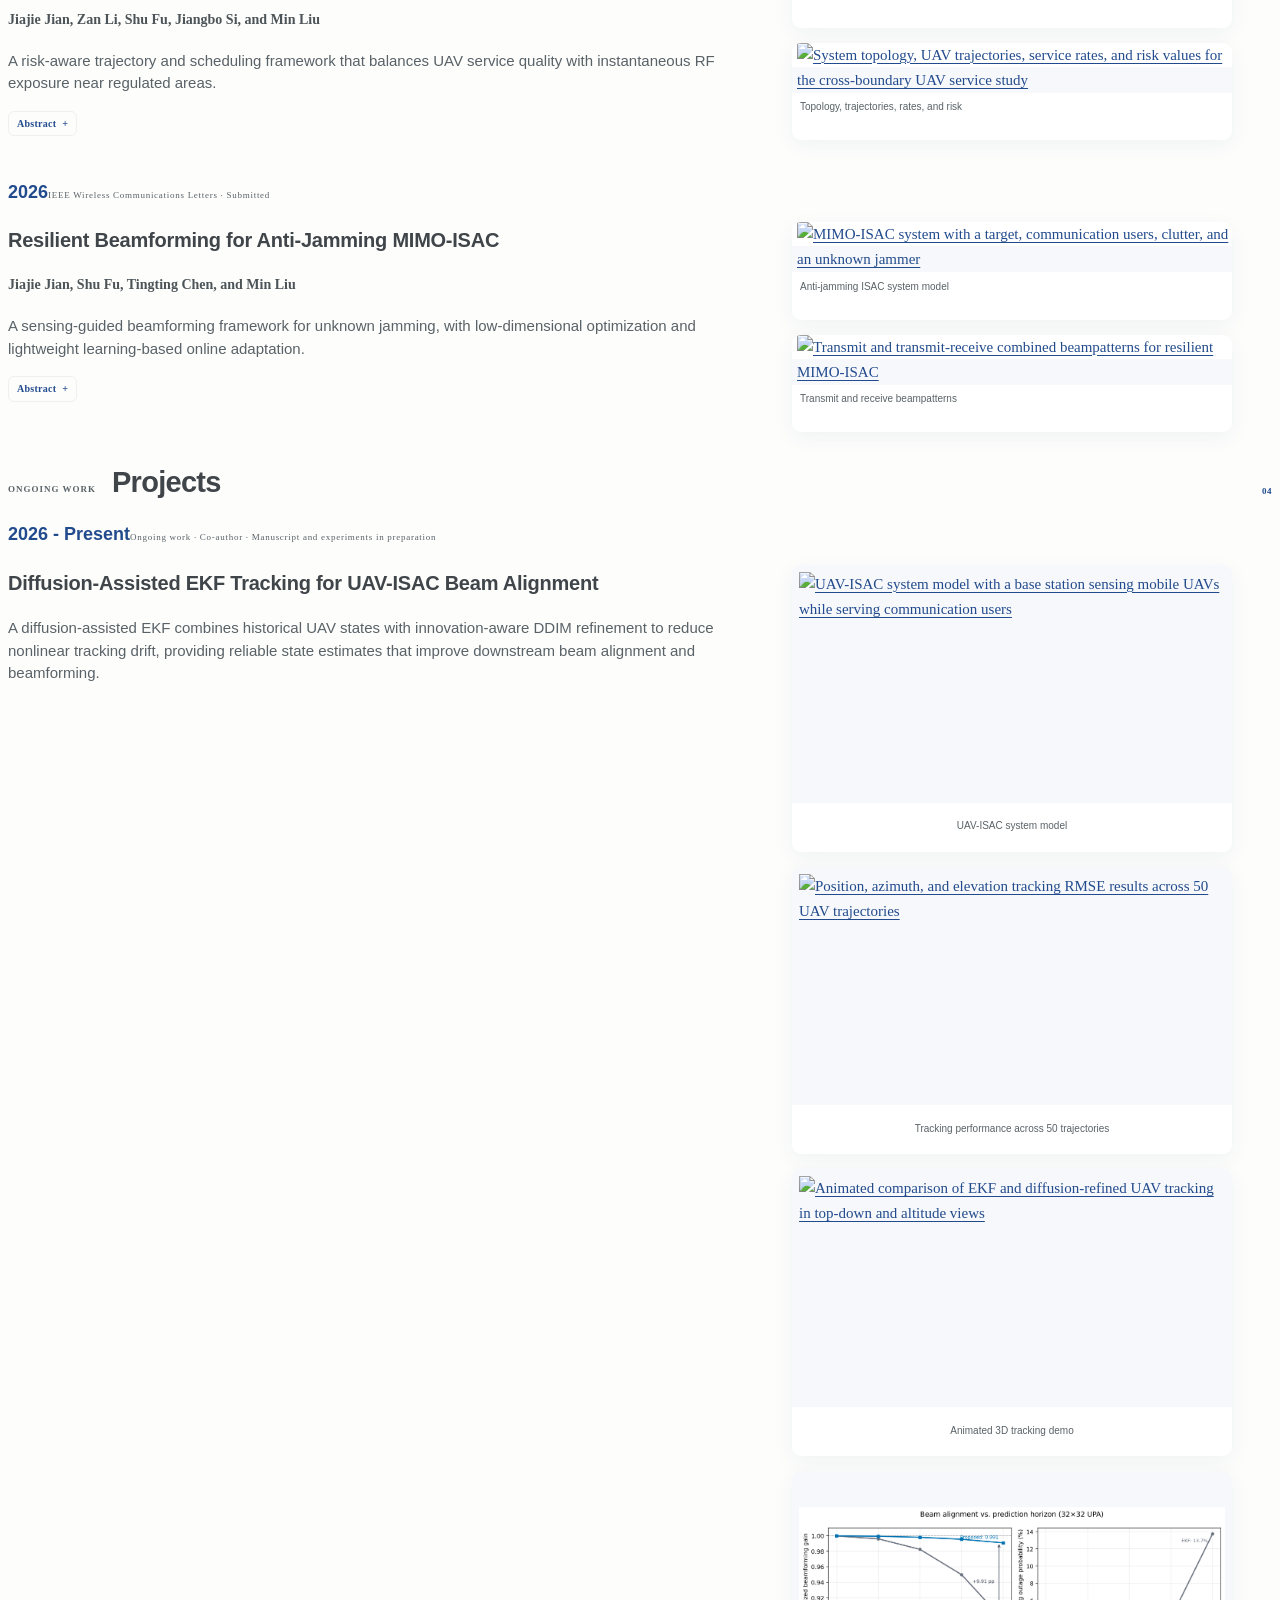
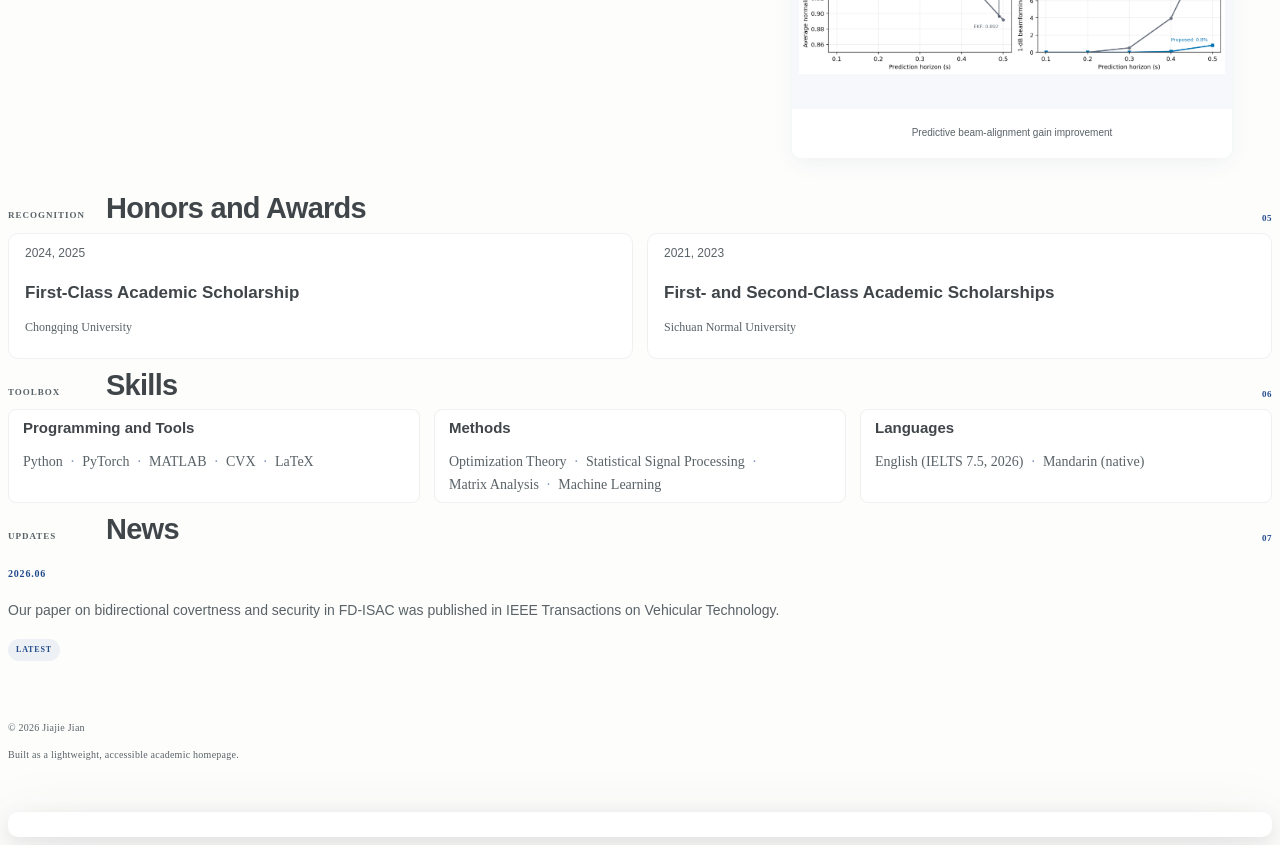
==== commit d9b53b09: "Optimize first-load profile image" ====
--- a/index.html
+++ b/index.html
@@ -13,9 +13,8 @@
     <link rel="stylesheet" href="styles.css?v=5" />
     <link rel="stylesheet" href="publication-gallery.css" />
     <link rel="stylesheet" href="editorial.css?v=63" />
-    <script src="site-data.js?v=19" defer></script>
+    <script src="site-data.js?v=20" defer></script>
     <script src="script.js?v=19" defer></script>
-    <script src="analytics.js?v=2" defer></script>
   </head>
   <body class="theme-editorial">
     <a class="skip-link" href="#main-content">Skip to content</a>
@@ -54,10 +53,10 @@
             <div class="portrait-frame">
               <img
                 id="profile-photo"
-                src="assets/jiajie-jian-library-portrait.png"
+                src="assets/jiajie-jian-library-portrait.webp"
                 alt="Professional headshot of Jiajie Jian"
-                width="1086"
-                height="1448"
+                width="480"
+                height="640"
                 decoding="async"
                 fetchpriority="high"
               />
